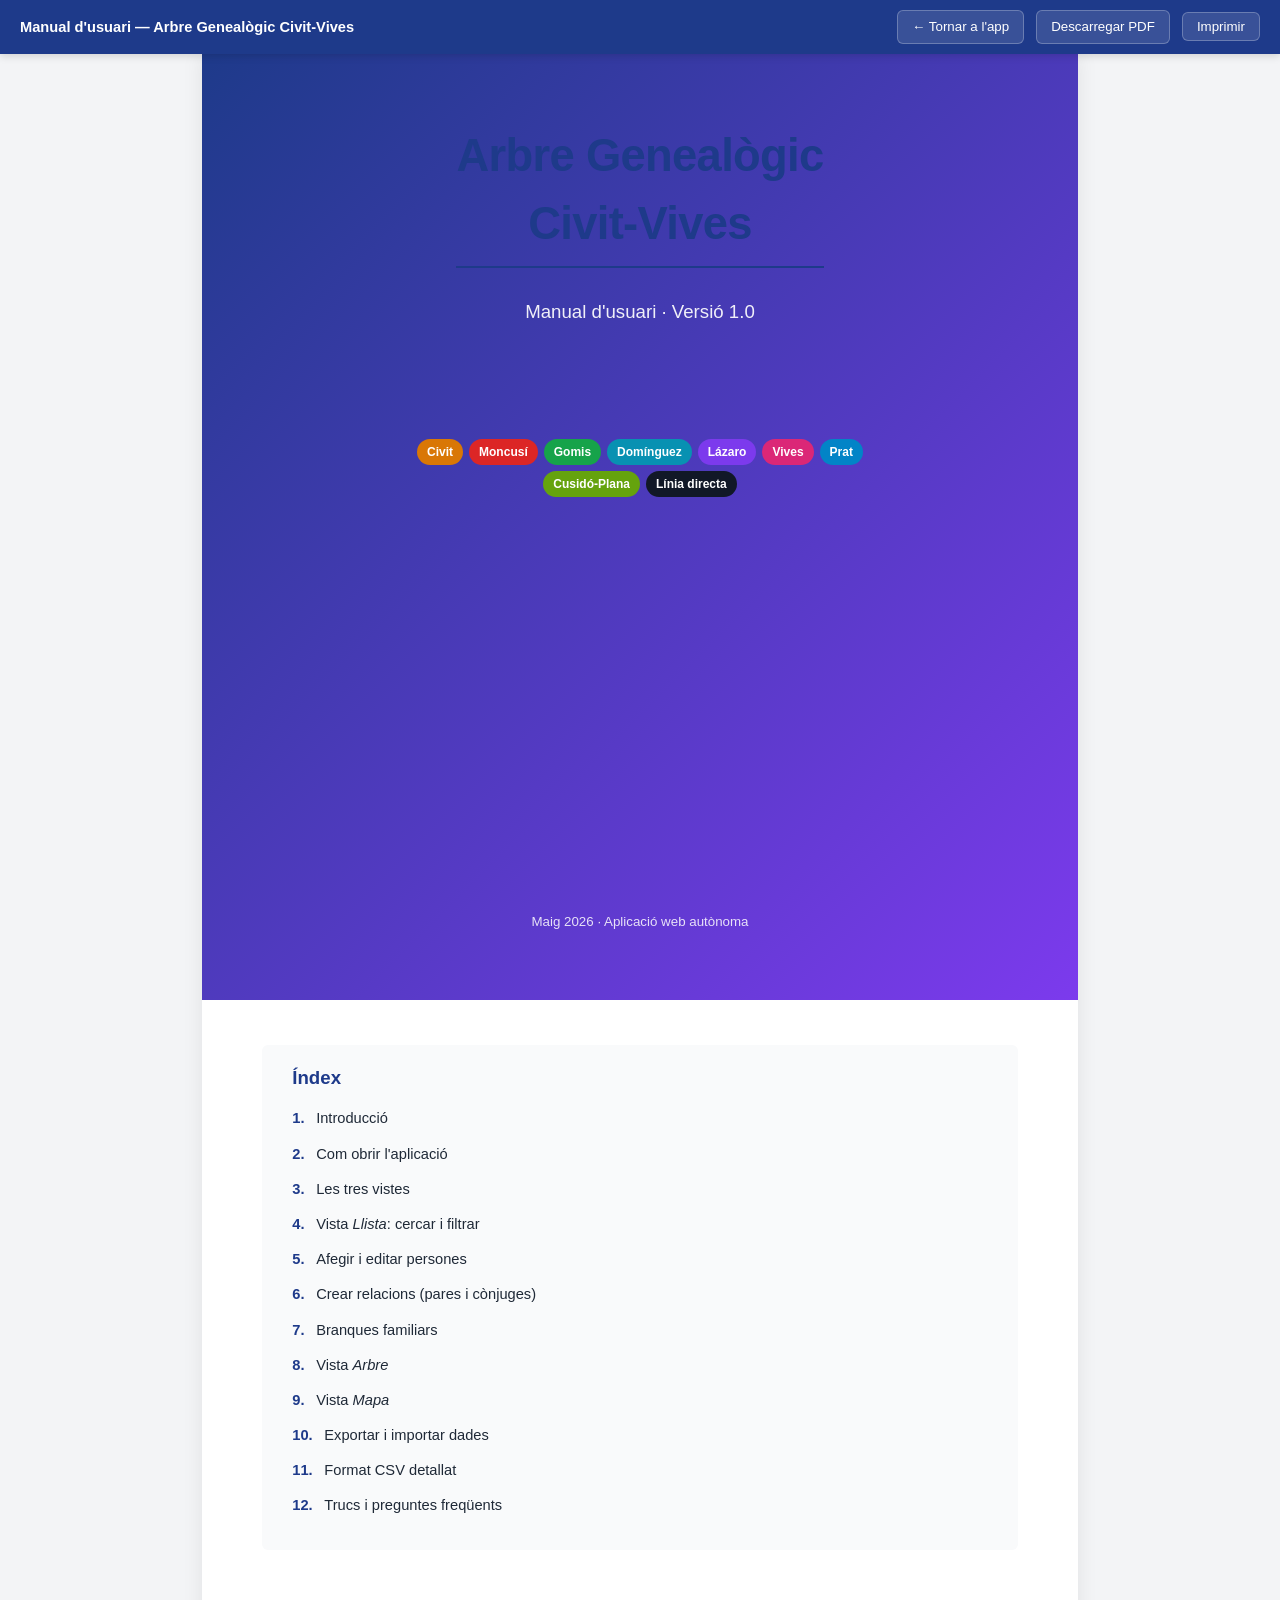
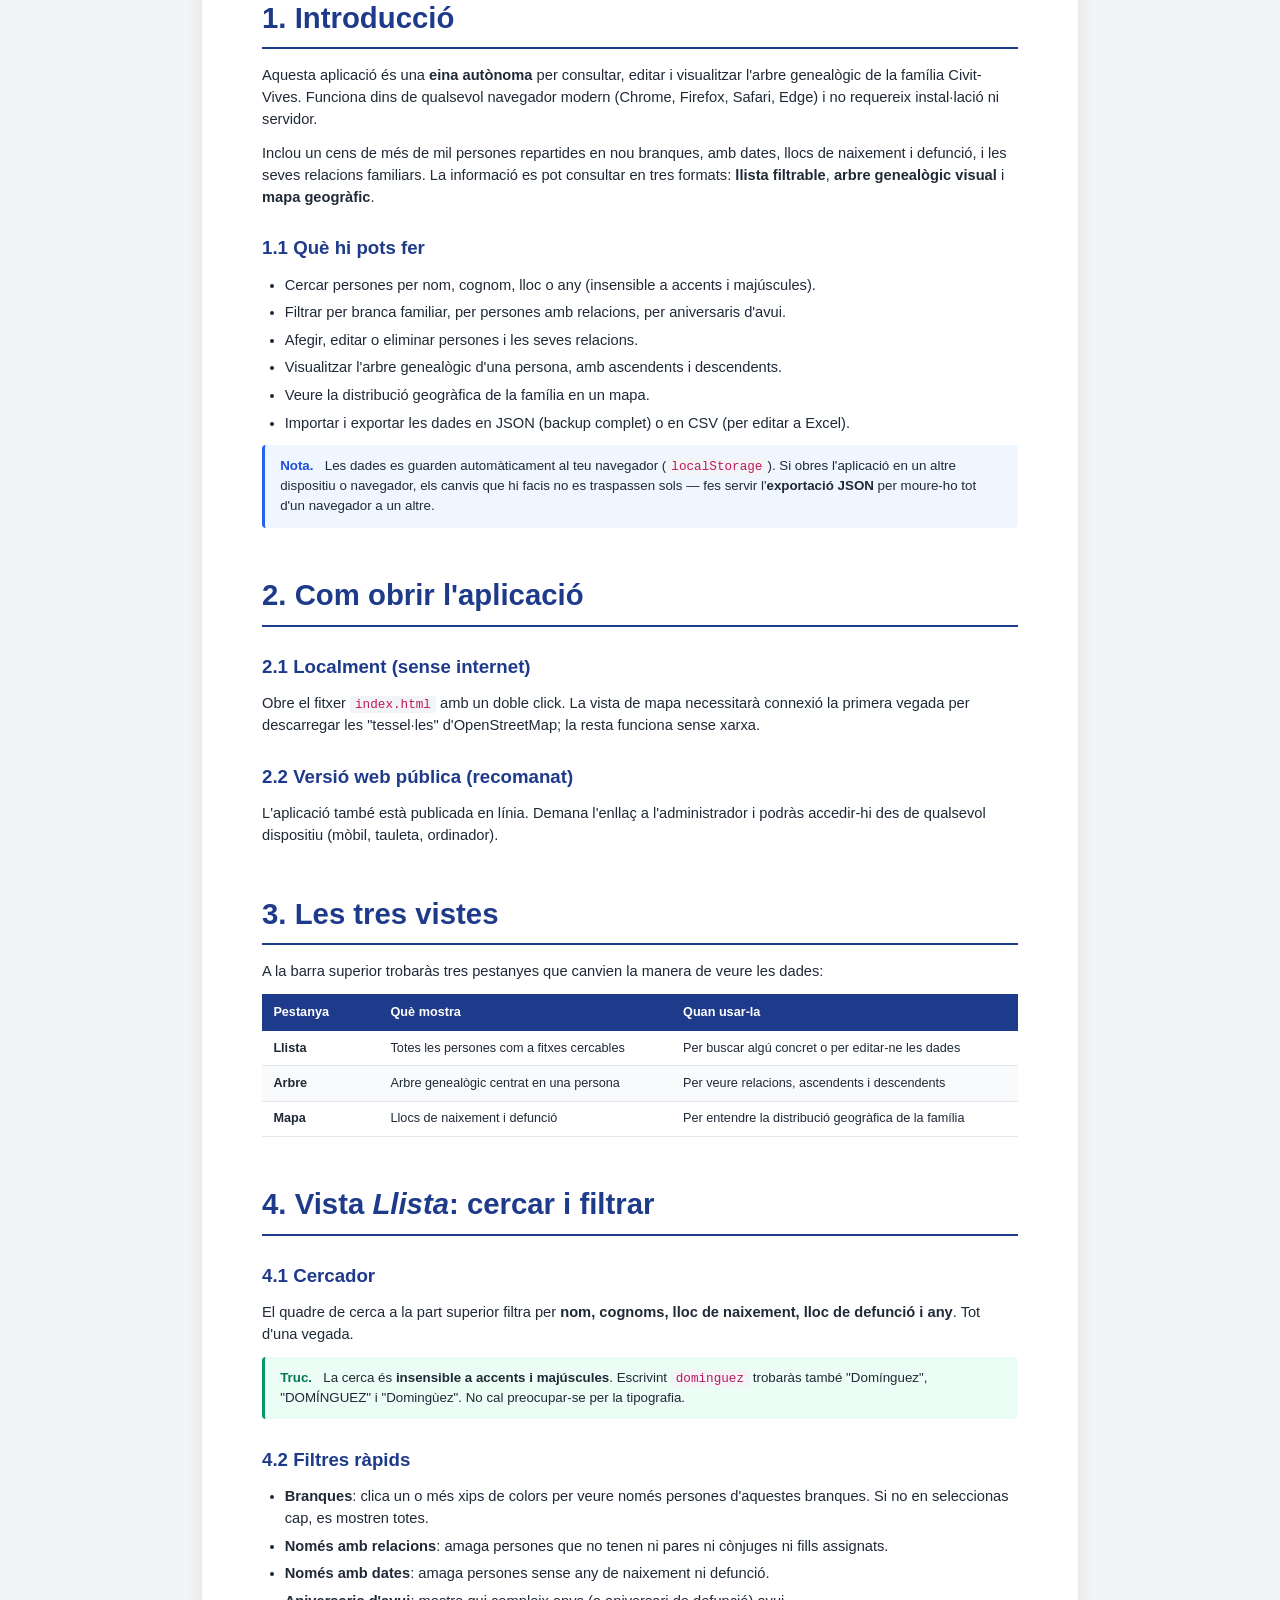
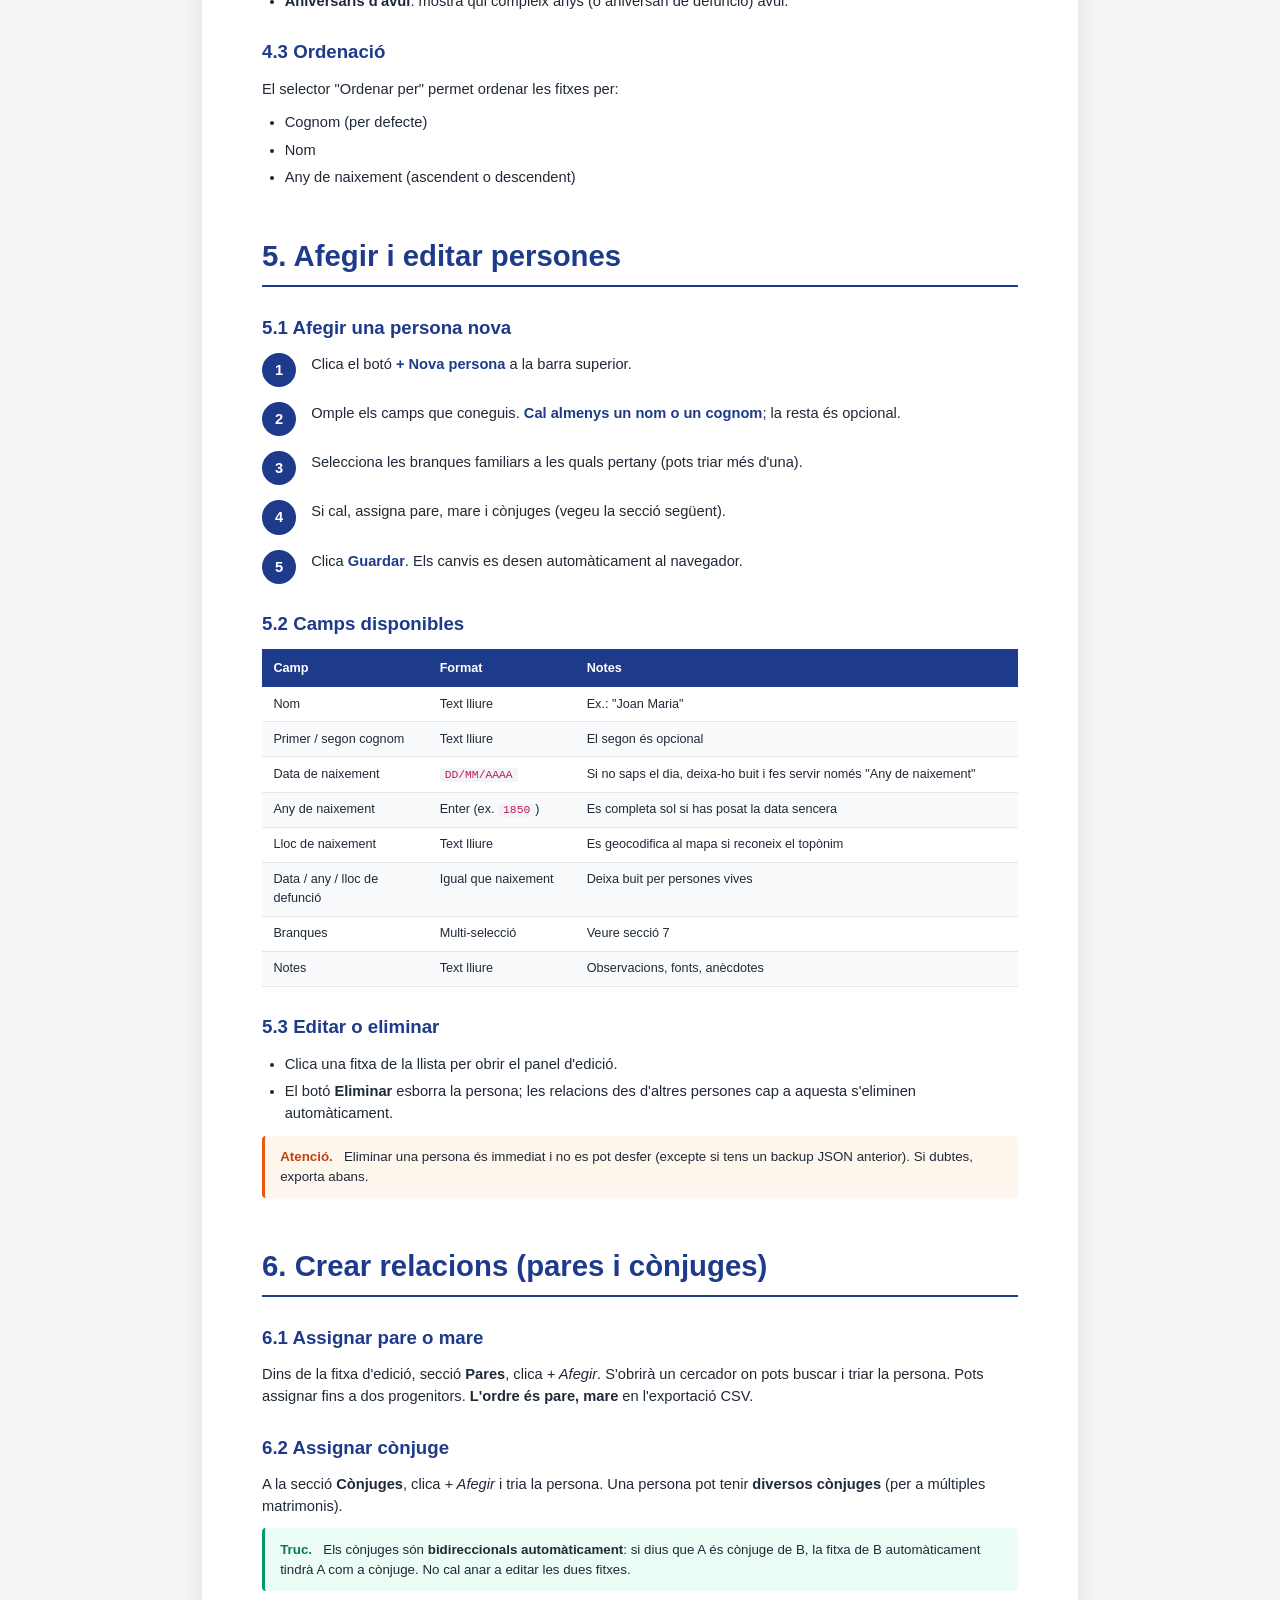
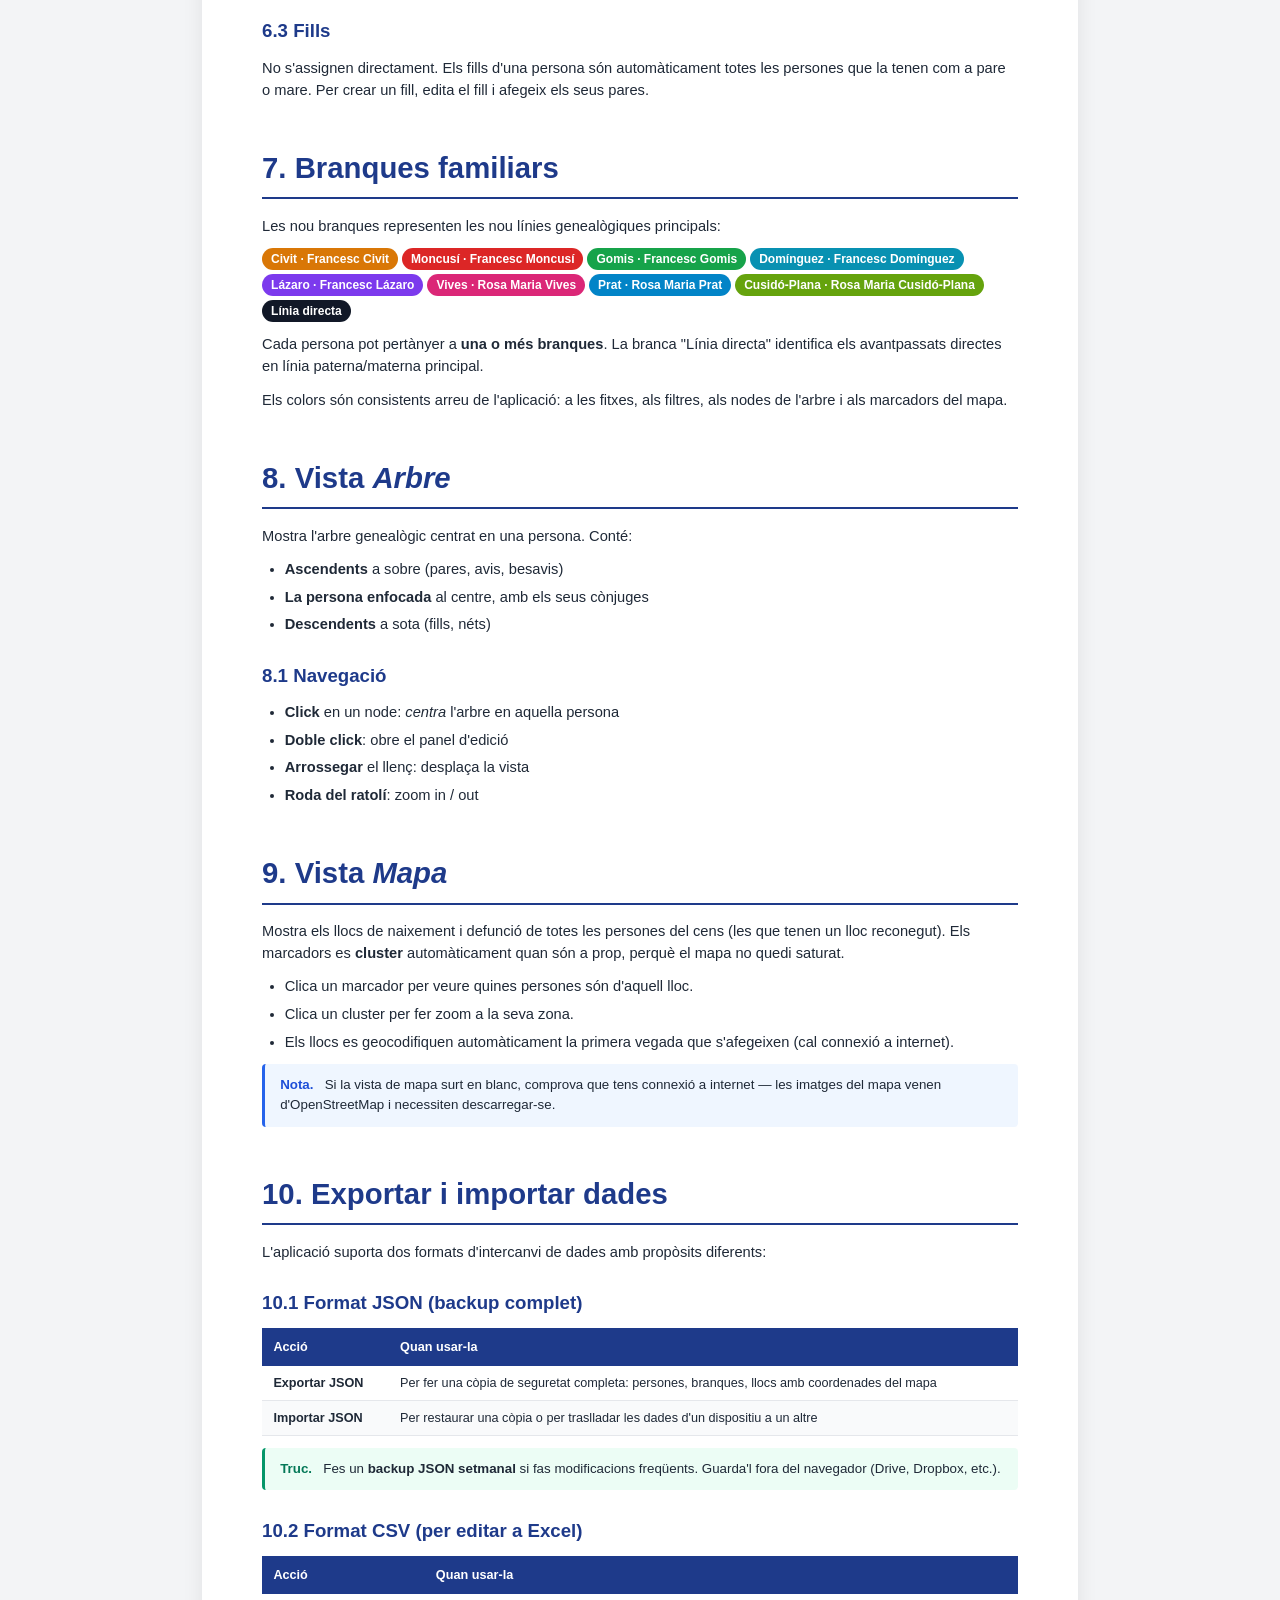
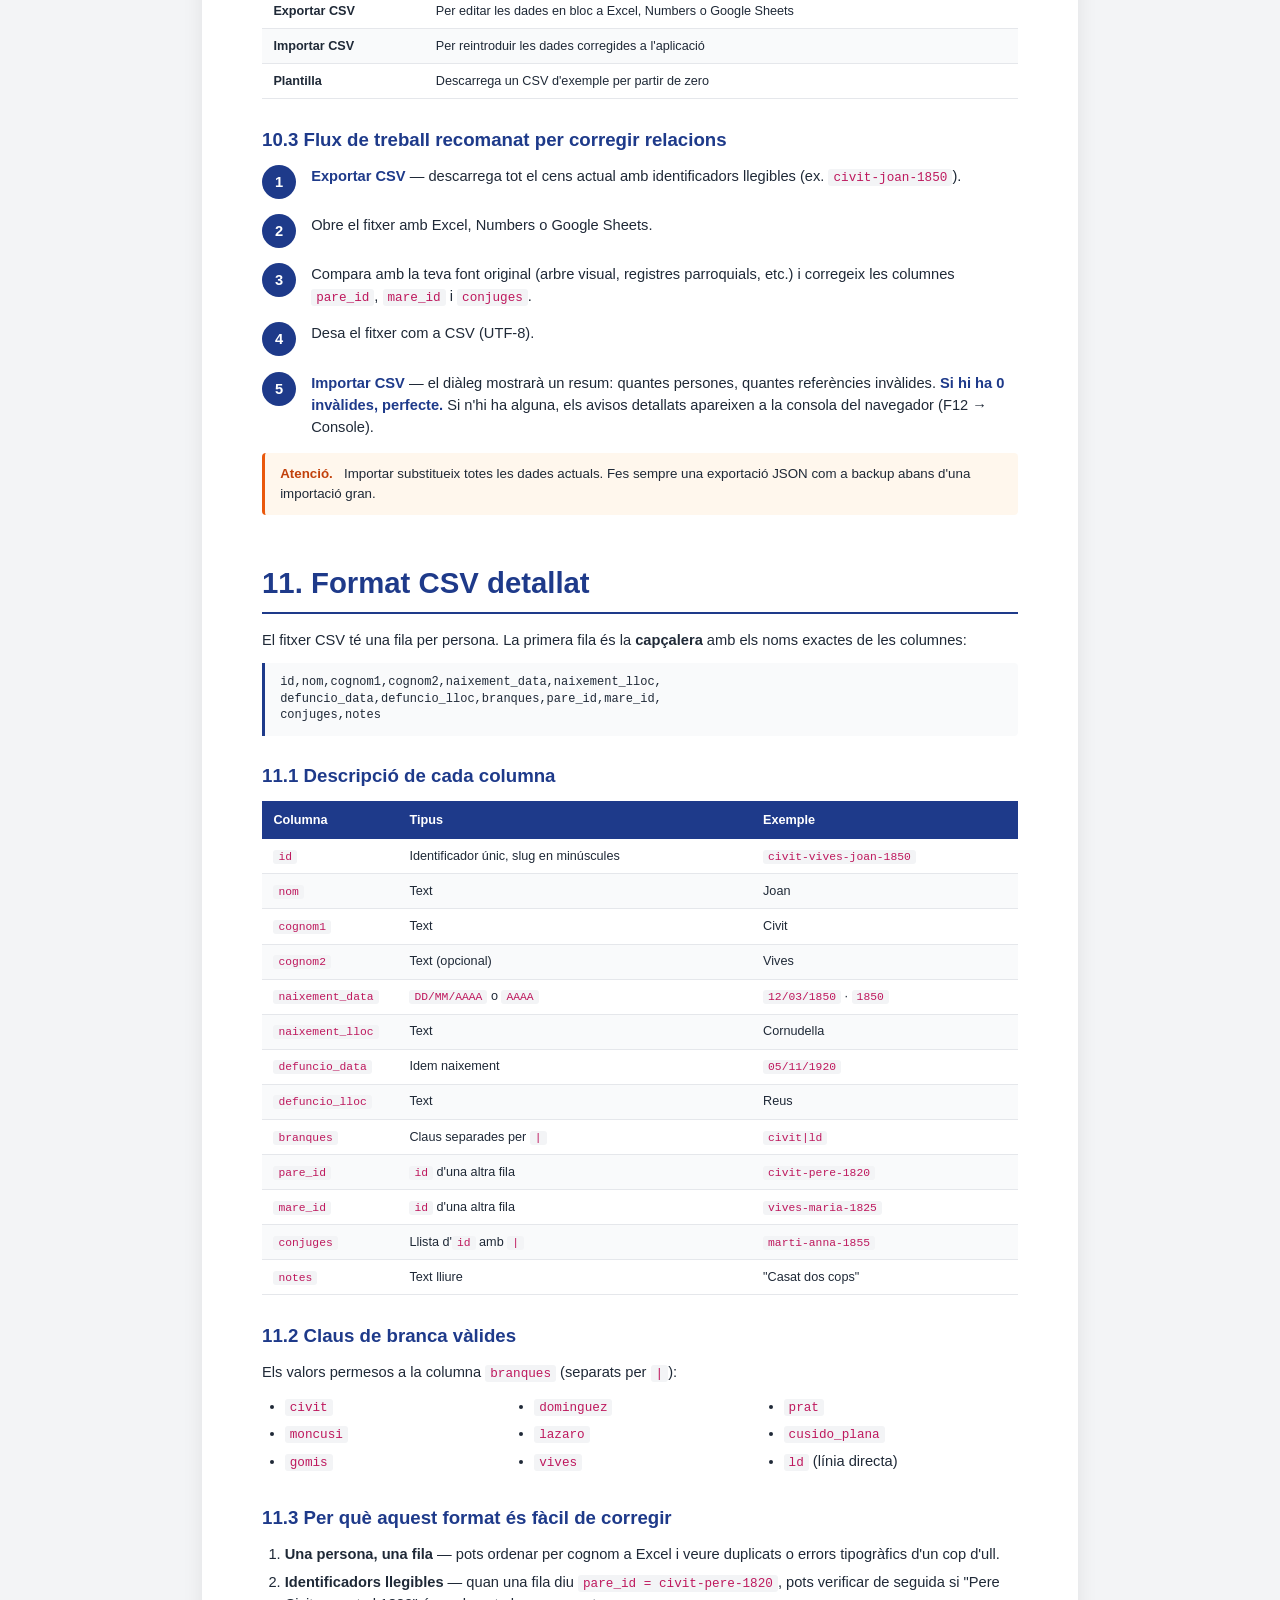
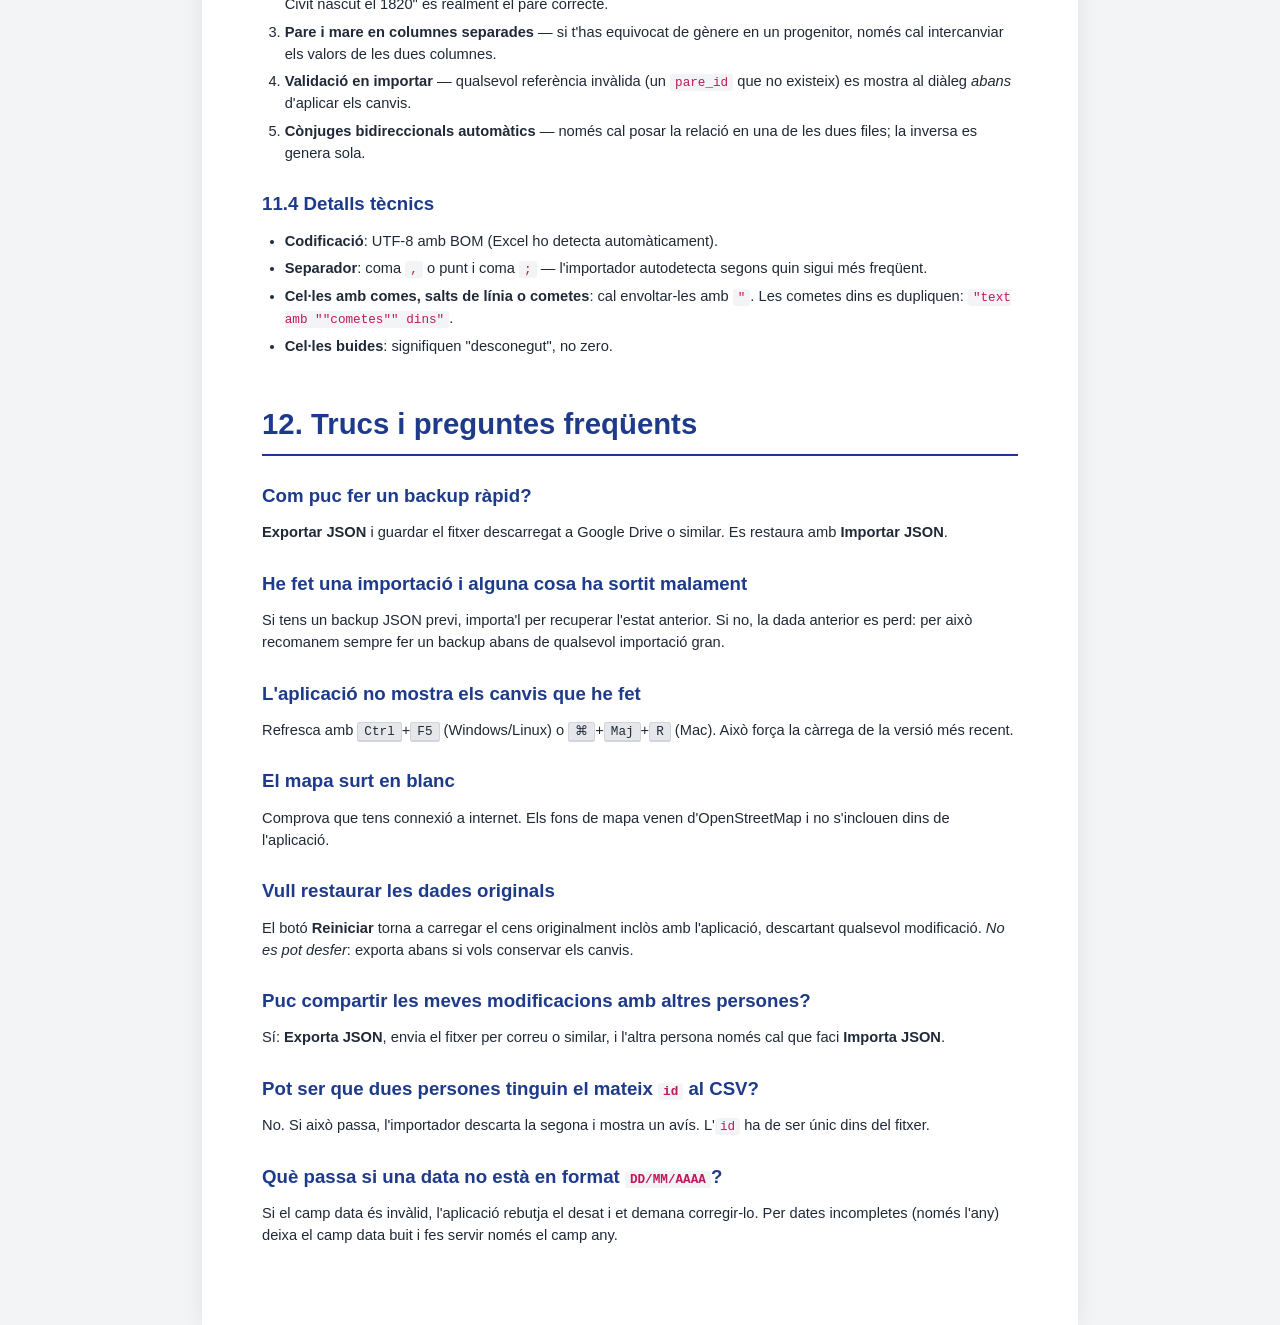
==== manual.html @ 0e6b1e89 "Integrate user manual as in-app HTML page manual.html reuses the same content as the PDF but adds a " ====
<!DOCTYPE html>
<html lang="ca">
<head>
<meta charset="utf-8">
<title>Manual d'usuari — Arbre Genealògic Civit-Vives</title>
<style>
  @page { size: A4; margin: 18mm 16mm 18mm 16mm; }
  @page :first { margin-top: 0; }
  html, body { font-family: -apple-system, "Segoe UI", "Helvetica Neue", Arial, sans-serif; color: #1f2937; line-height: 1.5; font-size: 11pt; }
  body { margin: 0; background: #f3f4f6; }

  /* Screen-only top navigation bar */
  .topbar {
    position: sticky; top: 0; z-index: 100;
    background: #1e3a8a; color: white;
    padding: 10px 20px;
    display: flex; align-items: center; gap: 12px;
    box-shadow: 0 2px 8px rgba(0,0,0,0.15);
  }
  .topbar a, .topbar button {
    color: white; background: rgba(255,255,255,0.12); border: 1px solid rgba(255,255,255,0.25);
    padding: 6px 14px; border-radius: 6px; text-decoration: none; font-size: 10pt; cursor: pointer;
    font-family: inherit;
  }
  .topbar a:hover, .topbar button:hover { background: rgba(255,255,255,0.22); }
  .topbar .title { flex: 1; font-weight: 600; font-size: 11pt; }

  main { max-width: 200mm; margin: 0 auto; background: white; padding: 18mm 16mm; box-shadow: 0 0 20px rgba(0,0,0,0.08); }

  @media print {
    body { background: white; }
    .topbar { display: none; }
    main { max-width: none; margin: 0; padding: 0; box-shadow: none; }
  }

  /* Cover */
  .cover {
    min-height: 90vh;
    display: flex;
    flex-direction: column;
    justify-content: center;
    align-items: center;
    text-align: center;
    background: linear-gradient(135deg, #1e3a8a 0%, #7c3aed 100%);
    color: white;
    margin: -18mm -16mm 0 -16mm;
    padding: 18mm 16mm;
  }
  .cover h1 { font-size: 34pt; margin: 0 0 8mm 0; font-weight: 800; letter-spacing: -0.5pt; }
  .cover .subtitle { font-size: 14pt; opacity: 0.92; margin-bottom: 30mm; font-weight: 300; }
  .cover .branches { display: flex; flex-wrap: wrap; gap: 6px; justify-content: center; max-width: 140mm; margin-bottom: 25mm; }
  .cover .branch-chip { padding: 4px 10px; border-radius: 999px; font-size: 9pt; font-weight: 600; }
  .cover .meta { font-size: 10pt; opacity: 0.85; margin-top: auto; padding-top: 30mm; }

  h1 { font-size: 22pt; color: #1e3a8a; margin-top: 12mm; margin-bottom: 4mm; border-bottom: 2px solid #1e3a8a; padding-bottom: 2mm; page-break-after: avoid; scroll-margin-top: 60px; }
  @media print { h1 { page-break-before: always; } h1.first { page-break-before: auto; } }
  .cover { page-break-after: always; }
  @media screen { .cover { margin-bottom: 12mm; } }
  h2 { font-size: 14pt; color: #1e3a8a; margin-top: 7mm; margin-bottom: 3mm; page-break-after: avoid; }
  h3 { font-size: 11.5pt; color: #374151; margin-top: 5mm; margin-bottom: 2mm; page-break-after: avoid; }
  p { margin: 0 0 3mm 0; }
  ul, ol { margin: 0 0 3mm 0; padding-left: 6mm; }
  li { margin-bottom: 1.5mm; }

  code, .kbd { font-family: "SF Mono", Menlo, Consolas, monospace; font-size: 9.5pt; background: #f3f4f6; padding: 1px 5px; border-radius: 3px; color: #be185d; }
  .kbd { background: #e5e7eb; color: #1f2937; border: 1px solid #d1d5db; border-bottom-width: 2px; padding: 1px 6px; }
  pre { background: #f9fafb; border-left: 3px solid #1e3a8a; padding: 3mm 4mm; font-family: "SF Mono", Menlo, Consolas, monospace; font-size: 9pt; line-height: 1.4; overflow-x: auto; border-radius: 0 4px 4px 0; margin: 3mm 0; page-break-inside: avoid; }

  table { width: 100%; border-collapse: collapse; margin: 3mm 0; font-size: 9.5pt; page-break-inside: avoid; }
  th { background: #1e3a8a; color: white; text-align: left; padding: 2.5mm 3mm; font-weight: 600; }
  td { padding: 2mm 3mm; border-bottom: 1px solid #e5e7eb; vertical-align: top; }
  tr:nth-child(even) td { background: #f9fafb; }
  td code { font-size: 8.5pt; }

  .toc { background: #f9fafb; padding: 5mm 8mm; border-radius: 6px; margin: 5mm 0; }
  .toc h2 { margin-top: 0; color: #1e3a8a; border: none; }
  .toc ol { list-style: none; padding-left: 0; counter-reset: toc; }
  .toc li { counter-increment: toc; padding: 1mm 0; }
  .toc li::before { content: counter(toc) ". "; font-weight: 700; color: #1e3a8a; margin-right: 2mm; }
  .toc li.sub { padding-left: 6mm; font-size: 9.5pt; color: #4b5563; }
  .toc li.sub::before { content: none; }

  .note, .tip, .warn { padding: 3mm 4mm; border-radius: 4px; margin: 3mm 0; page-break-inside: avoid; font-size: 10pt; }
  .note { background: #eff6ff; border-left: 3px solid #2563eb; }
  .tip { background: #ecfdf5; border-left: 3px solid #059669; }
  .warn { background: #fff7ed; border-left: 3px solid #ea580c; }
  .note::before, .tip::before, .warn::before { font-weight: 700; margin-right: 2mm; }
  .note::before { content: "Nota."; color: #1d4ed8; }
  .tip::before { content: "Truc."; color: #047857; }
  .warn::before { content: "Atenció."; color: #c2410c; }

  .branch-row { display: flex; flex-wrap: wrap; gap: 4px; margin: 3mm 0; }
  .branch-chip { display: inline-block; padding: 2px 9px; border-radius: 999px; font-size: 9pt; font-weight: 600; color: white; }
  .b-civit{background:#d97706}.b-moncusi{background:#dc2626}.b-gomis{background:#16a34a}.b-dominguez{background:#0891b2}.b-lazaro{background:#7c3aed}.b-vives{background:#db2777}.b-prat{background:#0284c7}.b-cusido{background:#65a30d}.b-ld{background:#111827}

  .two-col { column-count: 2; column-gap: 8mm; }
  .step { display: flex; gap: 4mm; margin-bottom: 4mm; page-break-inside: avoid; }
  .step-num { flex: 0 0 9mm; height: 9mm; background: #1e3a8a; color: white; border-radius: 50%; display: flex; align-items: center; justify-content: center; font-weight: 700; font-size: 11pt; }
  .step-body { flex: 1; }
  .step-body strong { color: #1e3a8a; }

  footer { position: fixed; bottom: 8mm; left: 16mm; right: 16mm; font-size: 8pt; color: #9ca3af; display: flex; justify-content: space-between; border-top: 1px solid #e5e7eb; padding-top: 2mm; }
</style>
</head>
<body>

<nav class="topbar">
  <span class="title">Manual d'usuari — Arbre Genealògic Civit-Vives</span>
  <a href="index.html">← Tornar a l'app</a>
  <a href="Manual-Arbre-Genealogic.pdf" download>Descarregar PDF</a>
  <button onclick="window.print()">Imprimir</button>
</nav>

<main>

<div class="cover">
  <h1>Arbre Genealògic<br>Civit-Vives</h1>
  <div class="subtitle">Manual d'usuari · Versió 1.0</div>
  <div class="branches">
    <span class="branch-chip b-civit">Civit</span>
    <span class="branch-chip b-moncusi">Moncusí</span>
    <span class="branch-chip b-gomis">Gomis</span>
    <span class="branch-chip b-dominguez">Domínguez</span>
    <span class="branch-chip b-lazaro">Lázaro</span>
    <span class="branch-chip b-vives">Vives</span>
    <span class="branch-chip b-prat">Prat</span>
    <span class="branch-chip b-cusido">Cusidó-Plana</span>
    <span class="branch-chip b-ld">Línia directa</span>
  </div>
  <div class="meta">Maig 2026 · Aplicació web autònoma</div>
</div>

<div class="toc">
  <h2>Índex</h2>
  <ol>
    <li><a href="#sec-1" style="color:inherit;text-decoration:none">Introducció</a></li>
    <li><a href="#sec-2" style="color:inherit;text-decoration:none">Com obrir l'aplicació</a></li>
    <li><a href="#sec-3" style="color:inherit;text-decoration:none">Les tres vistes</a></li>
    <li><a href="#sec-4" style="color:inherit;text-decoration:none">Vista <em>Llista</em>: cercar i filtrar</a></li>
    <li><a href="#sec-5" style="color:inherit;text-decoration:none">Afegir i editar persones</a></li>
    <li><a href="#sec-6" style="color:inherit;text-decoration:none">Crear relacions (pares i cònjuges)</a></li>
    <li><a href="#sec-7" style="color:inherit;text-decoration:none">Branques familiars</a></li>
    <li><a href="#sec-8" style="color:inherit;text-decoration:none">Vista <em>Arbre</em></a></li>
    <li><a href="#sec-9" style="color:inherit;text-decoration:none">Vista <em>Mapa</em></a></li>
    <li><a href="#sec-10" style="color:inherit;text-decoration:none">Exportar i importar dades</a></li>
    <li><a href="#sec-11" style="color:inherit;text-decoration:none">Format CSV detallat</a></li>
    <li><a href="#sec-12" style="color:inherit;text-decoration:none">Trucs i preguntes freqüents</a></li>
  </ol>
</div>

<h1 id="sec-1" class="first">1. Introducció</h1>
<p>
  Aquesta aplicació és una <strong>eina autònoma</strong> per consultar, editar i visualitzar
  l'arbre genealògic de la família Civit-Vives. Funciona dins de qualsevol navegador
  modern (Chrome, Firefox, Safari, Edge) i no requereix instal·lació ni servidor.
</p>
<p>
  Inclou un cens de més de mil persones repartides en nou branques, amb dates,
  llocs de naixement i defunció, i les seves relacions familiars. La informació
  es pot consultar en tres formats: <strong>llista filtrable</strong>, <strong>arbre
  genealògic visual</strong> i <strong>mapa geogràfic</strong>.
</p>

<h2>1.1 Què hi pots fer</h2>
<ul>
  <li>Cercar persones per nom, cognom, lloc o any (insensible a accents i majúscules).</li>
  <li>Filtrar per branca familiar, per persones amb relacions, per aniversaris d'avui.</li>
  <li>Afegir, editar o eliminar persones i les seves relacions.</li>
  <li>Visualitzar l'arbre genealògic d'una persona, amb ascendents i descendents.</li>
  <li>Veure la distribució geogràfica de la família en un mapa.</li>
  <li>Importar i exportar les dades en JSON (backup complet) o en CSV (per editar a Excel).</li>
</ul>

<div class="note">
  Les dades es guarden automàticament al teu navegador (<code>localStorage</code>). Si
  obres l'aplicació en un altre dispositiu o navegador, els canvis que hi facis no
  es traspassen sols — fes servir l'<strong>exportació JSON</strong> per moure-ho tot d'un
  navegador a un altre.
</div>

<h1 id="sec-2">2. Com obrir l'aplicació</h1>

<h2>2.1 Localment (sense internet)</h2>
<p>
  Obre el fitxer <code>index.html</code> amb un doble click. La vista de mapa
  necessitarà connexió la primera vegada per descarregar les "tessel·les"
  d'OpenStreetMap; la resta funciona sense xarxa.
</p>

<h2>2.2 Versió web pública (recomanat)</h2>
<p>
  L'aplicació també està publicada en línia. Demana l'enllaç a l'administrador
  i podràs accedir-hi des de qualsevol dispositiu (mòbil, tauleta, ordinador).
</p>

<h1 id="sec-3">3. Les tres vistes</h1>
<p>
  A la barra superior trobaràs tres pestanyes que canvien la manera de veure les dades:
</p>
<table>
  <thead><tr><th style="width:25mm">Pestanya</th><th>Què mostra</th><th>Quan usar-la</th></tr></thead>
  <tbody>
    <tr><td><strong>Llista</strong></td><td>Totes les persones com a fitxes cercables</td><td>Per buscar algú concret o per editar-ne les dades</td></tr>
    <tr><td><strong>Arbre</strong></td><td>Arbre genealògic centrat en una persona</td><td>Per veure relacions, ascendents i descendents</td></tr>
    <tr><td><strong>Mapa</strong></td><td>Llocs de naixement i defunció</td><td>Per entendre la distribució geogràfica de la família</td></tr>
  </tbody>
</table>

<h1 id="sec-4">4. Vista <em>Llista</em>: cercar i filtrar</h1>

<h2>4.1 Cercador</h2>
<p>
  El quadre de cerca a la part superior filtra per <strong>nom, cognoms, lloc de
  naixement, lloc de defunció i any</strong>. Tot d'una vegada.
</p>
<div class="tip">
  La cerca és <strong>insensible a accents i majúscules</strong>. Escrivint
  <code>dominguez</code> trobaràs també "Domínguez", "DOMÍNGUEZ" i "Domingùez".
  No cal preocupar-se per la tipografia.
</div>

<h2>4.2 Filtres ràpids</h2>
<ul>
  <li><strong>Branques</strong>: clica un o més xips de colors per veure només
    persones d'aquestes branques. Si no en seleccionas cap, es mostren totes.</li>
  <li><strong>Només amb relacions</strong>: amaga persones que no tenen ni pares
    ni cònjuges ni fills assignats.</li>
  <li><strong>Només amb dates</strong>: amaga persones sense any de naixement ni defunció.</li>
  <li><strong>Aniversaris d'avui</strong>: mostra qui compleix anys (o
    aniversari de defunció) avui.</li>
</ul>

<h2>4.3 Ordenació</h2>
<p>
  El selector "Ordenar per" permet ordenar les fitxes per:
</p>
<ul>
  <li>Cognom (per defecte)</li>
  <li>Nom</li>
  <li>Any de naixement (ascendent o descendent)</li>
</ul>

<h1 id="sec-5">5. Afegir i editar persones</h1>

<h2>5.1 Afegir una persona nova</h2>
<div class="step"><div class="step-num">1</div><div class="step-body">
  Clica el botó <strong>+ Nova persona</strong> a la barra superior.
</div></div>
<div class="step"><div class="step-num">2</div><div class="step-body">
  Omple els camps que coneguis. <strong>Cal almenys un nom o un cognom</strong>; la
  resta és opcional.
</div></div>
<div class="step"><div class="step-num">3</div><div class="step-body">
  Selecciona les branques familiars a les quals pertany (pots triar més d'una).
</div></div>
<div class="step"><div class="step-num">4</div><div class="step-body">
  Si cal, assigna pare, mare i cònjuges (vegeu la secció següent).
</div></div>
<div class="step"><div class="step-num">5</div><div class="step-body">
  Clica <strong>Guardar</strong>. Els canvis es desen automàticament al navegador.
</div></div>

<h2>5.2 Camps disponibles</h2>
<table>
  <thead><tr><th style="width:38mm">Camp</th><th>Format</th><th>Notes</th></tr></thead>
  <tbody>
    <tr><td>Nom</td><td>Text lliure</td><td>Ex.: "Joan Maria"</td></tr>
    <tr><td>Primer / segon cognom</td><td>Text lliure</td><td>El segon és opcional</td></tr>
    <tr><td>Data de naixement</td><td><code>DD/MM/AAAA</code></td><td>Si no saps el dia, deixa-ho buit i fes servir només "Any de naixement"</td></tr>
    <tr><td>Any de naixement</td><td>Enter (ex. <code>1850</code>)</td><td>Es completa sol si has posat la data sencera</td></tr>
    <tr><td>Lloc de naixement</td><td>Text lliure</td><td>Es geocodifica al mapa si reconeix el topònim</td></tr>
    <tr><td>Data / any / lloc de defunció</td><td>Igual que naixement</td><td>Deixa buit per persones vives</td></tr>
    <tr><td>Branques</td><td>Multi-selecció</td><td>Veure secció 7</td></tr>
    <tr><td>Notes</td><td>Text lliure</td><td>Observacions, fonts, anècdotes</td></tr>
  </tbody>
</table>

<h2>5.3 Editar o eliminar</h2>
<ul>
  <li>Clica una fitxa de la llista per obrir el panel d'edició.</li>
  <li>El botó <strong>Eliminar</strong> esborra la persona; les relacions des d'altres persones cap a aquesta s'eliminen automàticament.</li>
</ul>

<div class="warn">
  Eliminar una persona és immediat i no es pot desfer (excepte si tens un
  backup JSON anterior). Si dubtes, exporta abans.
</div>

<h1 id="sec-6">6. Crear relacions (pares i cònjuges)</h1>

<h2>6.1 Assignar pare o mare</h2>
<p>
  Dins de la fitxa d'edició, secció <strong>Pares</strong>, clica <em>+ Afegir</em>.
  S'obrirà un cercador on pots buscar i triar la persona. Pots assignar fins a
  dos progenitors. <strong>L'ordre és pare, mare</strong> en l'exportació CSV.
</p>

<h2>6.2 Assignar cònjuge</h2>
<p>
  A la secció <strong>Cònjuges</strong>, clica <em>+ Afegir</em> i tria la persona.
  Una persona pot tenir <strong>diversos cònjuges</strong> (per a múltiples matrimonis).
</p>
<div class="tip">
  Els cònjuges són <strong>bidireccionals automàticament</strong>: si dius que
  A és cònjuge de B, la fitxa de B automàticament tindrà A com a cònjuge. No
  cal anar a editar les dues fitxes.
</div>

<h2>6.3 Fills</h2>
<p>
  No s'assignen directament. Els fills d'una persona són automàticament
  totes les persones que la tenen com a pare o mare. Per crear un fill,
  edita el fill i afegeix els seus pares.
</p>

<h1 id="sec-7">7. Branques familiars</h1>
<p>
  Les nou branques representen les nou línies genealògiques principals:
</p>

<div class="branch-row">
  <span class="branch-chip b-civit">Civit · Francesc Civit</span>
  <span class="branch-chip b-moncusi">Moncusí · Francesc Moncusí</span>
  <span class="branch-chip b-gomis">Gomis · Francesc Gomis</span>
  <span class="branch-chip b-dominguez">Domínguez · Francesc Domínguez</span>
  <span class="branch-chip b-lazaro">Lázaro · Francesc Lázaro</span>
  <span class="branch-chip b-vives">Vives · Rosa Maria Vives</span>
  <span class="branch-chip b-prat">Prat · Rosa Maria Prat</span>
  <span class="branch-chip b-cusido">Cusidó-Plana · Rosa Maria Cusidó-Plana</span>
  <span class="branch-chip b-ld">Línia directa</span>
</div>

<p>
  Cada persona pot pertànyer a <strong>una o més branques</strong>. La branca
  "Línia directa" identifica els avantpassats directes en línia
  paterna/materna principal.
</p>
<p>
  Els colors són consistents arreu de l'aplicació: a les fitxes,
  als filtres, als nodes de l'arbre i als marcadors del mapa.
</p>

<h1 id="sec-8">8. Vista <em>Arbre</em></h1>
<p>
  Mostra l'arbre genealògic centrat en una persona. Conté:
</p>
<ul>
  <li><strong>Ascendents</strong> a sobre (pares, avis, besavis)</li>
  <li><strong>La persona enfocada</strong> al centre, amb els seus cònjuges</li>
  <li><strong>Descendents</strong> a sota (fills, néts)</li>
</ul>

<h2>8.1 Navegació</h2>
<ul>
  <li><strong>Click</strong> en un node: <em>centra</em> l'arbre en aquella persona</li>
  <li><strong>Doble click</strong>: obre el panel d'edició</li>
  <li><strong>Arrossegar</strong> el llenç: desplaça la vista</li>
  <li><strong>Roda del ratolí</strong>: zoom in / out</li>
</ul>

<h1 id="sec-9">9. Vista <em>Mapa</em></h1>
<p>
  Mostra els llocs de naixement i defunció de totes les persones del cens
  (les que tenen un lloc reconegut). Els marcadors es <strong>cluster</strong>
  automàticament quan són a prop, perquè el mapa no quedi saturat.
</p>
<ul>
  <li>Clica un marcador per veure quines persones són d'aquell lloc.</li>
  <li>Clica un cluster per fer zoom a la seva zona.</li>
  <li>Els llocs es geocodifiquen automàticament la primera vegada que
    s'afegeixen (cal connexió a internet).</li>
</ul>

<div class="note">
  Si la vista de mapa surt en blanc, comprova que tens connexió a internet —
  les imatges del mapa venen d'OpenStreetMap i necessiten descarregar-se.
</div>

<h1 id="sec-10">10. Exportar i importar dades</h1>
<p>
  L'aplicació suporta dos formats d'intercanvi de dades amb propòsits diferents:
</p>

<h2>10.1 Format JSON (backup complet)</h2>
<table>
  <thead><tr><th>Acció</th><th>Quan usar-la</th></tr></thead>
  <tbody>
    <tr><td><strong>Exportar JSON</strong></td><td>Per fer una còpia de seguretat completa: persones, branques, llocs amb coordenades del mapa</td></tr>
    <tr><td><strong>Importar JSON</strong></td><td>Per restaurar una còpia o per traslladar les dades d'un dispositiu a un altre</td></tr>
  </tbody>
</table>
<div class="tip">
  Fes un <strong>backup JSON setmanal</strong> si fas modificacions
  freqüents. Guarda'l fora del navegador (Drive, Dropbox, etc.).
</div>

<h2>10.2 Format CSV (per editar a Excel)</h2>
<table>
  <thead><tr><th>Acció</th><th>Quan usar-la</th></tr></thead>
  <tbody>
    <tr><td><strong>Exportar CSV</strong></td><td>Per editar les dades en bloc a Excel, Numbers o Google Sheets</td></tr>
    <tr><td><strong>Importar CSV</strong></td><td>Per reintroduir les dades corregides a l'aplicació</td></tr>
    <tr><td><strong>Plantilla</strong></td><td>Descarrega un CSV d'exemple per partir de zero</td></tr>
  </tbody>
</table>

<h2>10.3 Flux de treball recomanat per corregir relacions</h2>
<div class="step"><div class="step-num">1</div><div class="step-body">
  <strong>Exportar CSV</strong> — descarrega tot el cens actual amb identificadors llegibles (ex. <code>civit-joan-1850</code>).
</div></div>
<div class="step"><div class="step-num">2</div><div class="step-body">
  Obre el fitxer amb Excel, Numbers o Google Sheets.
</div></div>
<div class="step"><div class="step-num">3</div><div class="step-body">
  Compara amb la teva font original (arbre visual, registres parroquials, etc.) i corregeix les columnes <code>pare_id</code>, <code>mare_id</code> i <code>conjuges</code>.
</div></div>
<div class="step"><div class="step-num">4</div><div class="step-body">
  Desa el fitxer com a CSV (UTF-8).
</div></div>
<div class="step"><div class="step-num">5</div><div class="step-body">
  <strong>Importar CSV</strong> — el diàleg mostrarà un resum: quantes persones,
  quantes referències invàlides. <strong>Si hi ha 0 invàlides, perfecte.</strong> Si n'hi ha
  alguna, els avisos detallats apareixen a la consola del navegador (F12 →
  Console).
</div></div>

<div class="warn">
  Importar substitueix totes les dades actuals. Fes sempre una exportació
  JSON com a backup abans d'una importació gran.
</div>

<h1 id="sec-11">11. Format CSV detallat</h1>
<p>
  El fitxer CSV té una fila per persona. La primera fila és la <strong>capçalera</strong>
  amb els noms exactes de les columnes:
</p>

<pre>id,nom,cognom1,cognom2,naixement_data,naixement_lloc,
defuncio_data,defuncio_lloc,branques,pare_id,mare_id,
conjuges,notes</pre>

<h2>11.1 Descripció de cada columna</h2>
<table>
  <thead><tr><th style="width:30mm">Columna</th><th>Tipus</th><th>Exemple</th></tr></thead>
  <tbody>
    <tr><td><code>id</code></td><td>Identificador únic, slug en minúscules</td><td><code>civit-vives-joan-1850</code></td></tr>
    <tr><td><code>nom</code></td><td>Text</td><td>Joan</td></tr>
    <tr><td><code>cognom1</code></td><td>Text</td><td>Civit</td></tr>
    <tr><td><code>cognom2</code></td><td>Text (opcional)</td><td>Vives</td></tr>
    <tr><td><code>naixement_data</code></td><td><code>DD/MM/AAAA</code> o <code>AAAA</code></td><td><code>12/03/1850</code> · <code>1850</code></td></tr>
    <tr><td><code>naixement_lloc</code></td><td>Text</td><td>Cornudella</td></tr>
    <tr><td><code>defuncio_data</code></td><td>Idem naixement</td><td><code>05/11/1920</code></td></tr>
    <tr><td><code>defuncio_lloc</code></td><td>Text</td><td>Reus</td></tr>
    <tr><td><code>branques</code></td><td>Claus separades per <code>|</code></td><td><code>civit|ld</code></td></tr>
    <tr><td><code>pare_id</code></td><td><code>id</code> d'una altra fila</td><td><code>civit-pere-1820</code></td></tr>
    <tr><td><code>mare_id</code></td><td><code>id</code> d'una altra fila</td><td><code>vives-maria-1825</code></td></tr>
    <tr><td><code>conjuges</code></td><td>Llista d'<code>id</code> amb <code>|</code></td><td><code>marti-anna-1855</code></td></tr>
    <tr><td><code>notes</code></td><td>Text lliure</td><td>"Casat dos cops"</td></tr>
  </tbody>
</table>

<h2>11.2 Claus de branca vàlides</h2>
<p>
  Els valors permesos a la columna <code>branques</code> (separats per <code>|</code>):
</p>
<ul style="columns: 3;">
  <li><code>civit</code></li>
  <li><code>moncusi</code></li>
  <li><code>gomis</code></li>
  <li><code>dominguez</code></li>
  <li><code>lazaro</code></li>
  <li><code>vives</code></li>
  <li><code>prat</code></li>
  <li><code>cusido_plana</code></li>
  <li><code>ld</code> (línia directa)</li>
</ul>

<h2>11.3 Per què aquest format és fàcil de corregir</h2>
<ol>
  <li><strong>Una persona, una fila</strong> — pots ordenar per cognom a Excel i veure duplicats o errors tipogràfics d'un cop d'ull.</li>
  <li><strong>Identificadors llegibles</strong> — quan una fila diu <code>pare_id = civit-pere-1820</code>, pots verificar de seguida si "Pere Civit nascut el 1820" és realment el pare correcte.</li>
  <li><strong>Pare i mare en columnes separades</strong> — si t'has equivocat de gènere en un progenitor, només cal intercanviar els valors de les dues columnes.</li>
  <li><strong>Validació en importar</strong> — qualsevol referència invàlida (un <code>pare_id</code> que no existeix) es mostra al diàleg <em>abans</em> d'aplicar els canvis.</li>
  <li><strong>Cònjuges bidireccionals automàtics</strong> — només cal posar la relació en una de les dues files; la inversa es genera sola.</li>
</ol>

<h2>11.4 Detalls tècnics</h2>
<ul>
  <li><strong>Codificació</strong>: UTF-8 amb BOM (Excel ho detecta automàticament).</li>
  <li><strong>Separador</strong>: coma <code>,</code> o punt i coma <code>;</code> — l'importador autodetecta segons quin sigui més freqüent.</li>
  <li><strong>Cel·les amb comes, salts de línia o cometes</strong>: cal envoltar-les amb <code>"</code>. Les cometes dins es dupliquen: <code>"text amb ""cometes"" dins"</code>.</li>
  <li><strong>Cel·les buides</strong>: signifiquen "desconegut", no zero.</li>
</ul>

<h1 id="sec-12">12. Trucs i preguntes freqüents</h1>

<h2>Com puc fer un backup ràpid?</h2>
<p>
  <strong>Exportar JSON</strong> i guardar el fitxer descarregat a Google Drive
  o similar. Es restaura amb <strong>Importar JSON</strong>.
</p>

<h2>He fet una importació i alguna cosa ha sortit malament</h2>
<p>
  Si tens un backup JSON previ, importa'l per recuperar l'estat anterior.
  Si no, la dada anterior es perd: per això recomanem sempre fer un backup
  abans de qualsevol importació gran.
</p>

<h2>L'aplicació no mostra els canvis que he fet</h2>
<p>
  Refresca amb <span class="kbd">Ctrl</span>+<span class="kbd">F5</span> (Windows/Linux) o <span class="kbd">⌘</span>+<span class="kbd">Maj</span>+<span class="kbd">R</span> (Mac).
  Això força la càrrega de la versió més recent.
</p>

<h2>El mapa surt en blanc</h2>
<p>
  Comprova que tens connexió a internet. Els fons de mapa venen
  d'OpenStreetMap i no s'inclouen dins de l'aplicació.
</p>

<h2>Vull restaurar les dades originals</h2>
<p>
  El botó <strong>Reiniciar</strong> torna a carregar el cens originalment
  inclòs amb l'aplicació, descartant qualsevol modificació. <em>No es pot
  desfer</em>: exporta abans si vols conservar els canvis.
</p>

<h2>Puc compartir les meves modificacions amb altres persones?</h2>
<p>
  Sí: <strong>Exporta JSON</strong>, envia el fitxer per correu o similar,
  i l'altra persona només cal que faci <strong>Importa JSON</strong>.
</p>

<h2>Pot ser que dues persones tinguin el mateix <code>id</code> al CSV?</h2>
<p>
  No. Si això passa, l'importador descarta la segona i mostra un avís.
  L'<code>id</code> ha de ser únic dins del fitxer.
</p>

<h2>Què passa si una data no està en format <code>DD/MM/AAAA</code>?</h2>
<p>
  Si el camp data és invàlid, l'aplicació rebutja el desat i et demana
  corregir-lo. Per dates incompletes (només l'any) deixa el camp data
  buit i fes servir només el camp any.
</p>

</main>
</body>
</html>
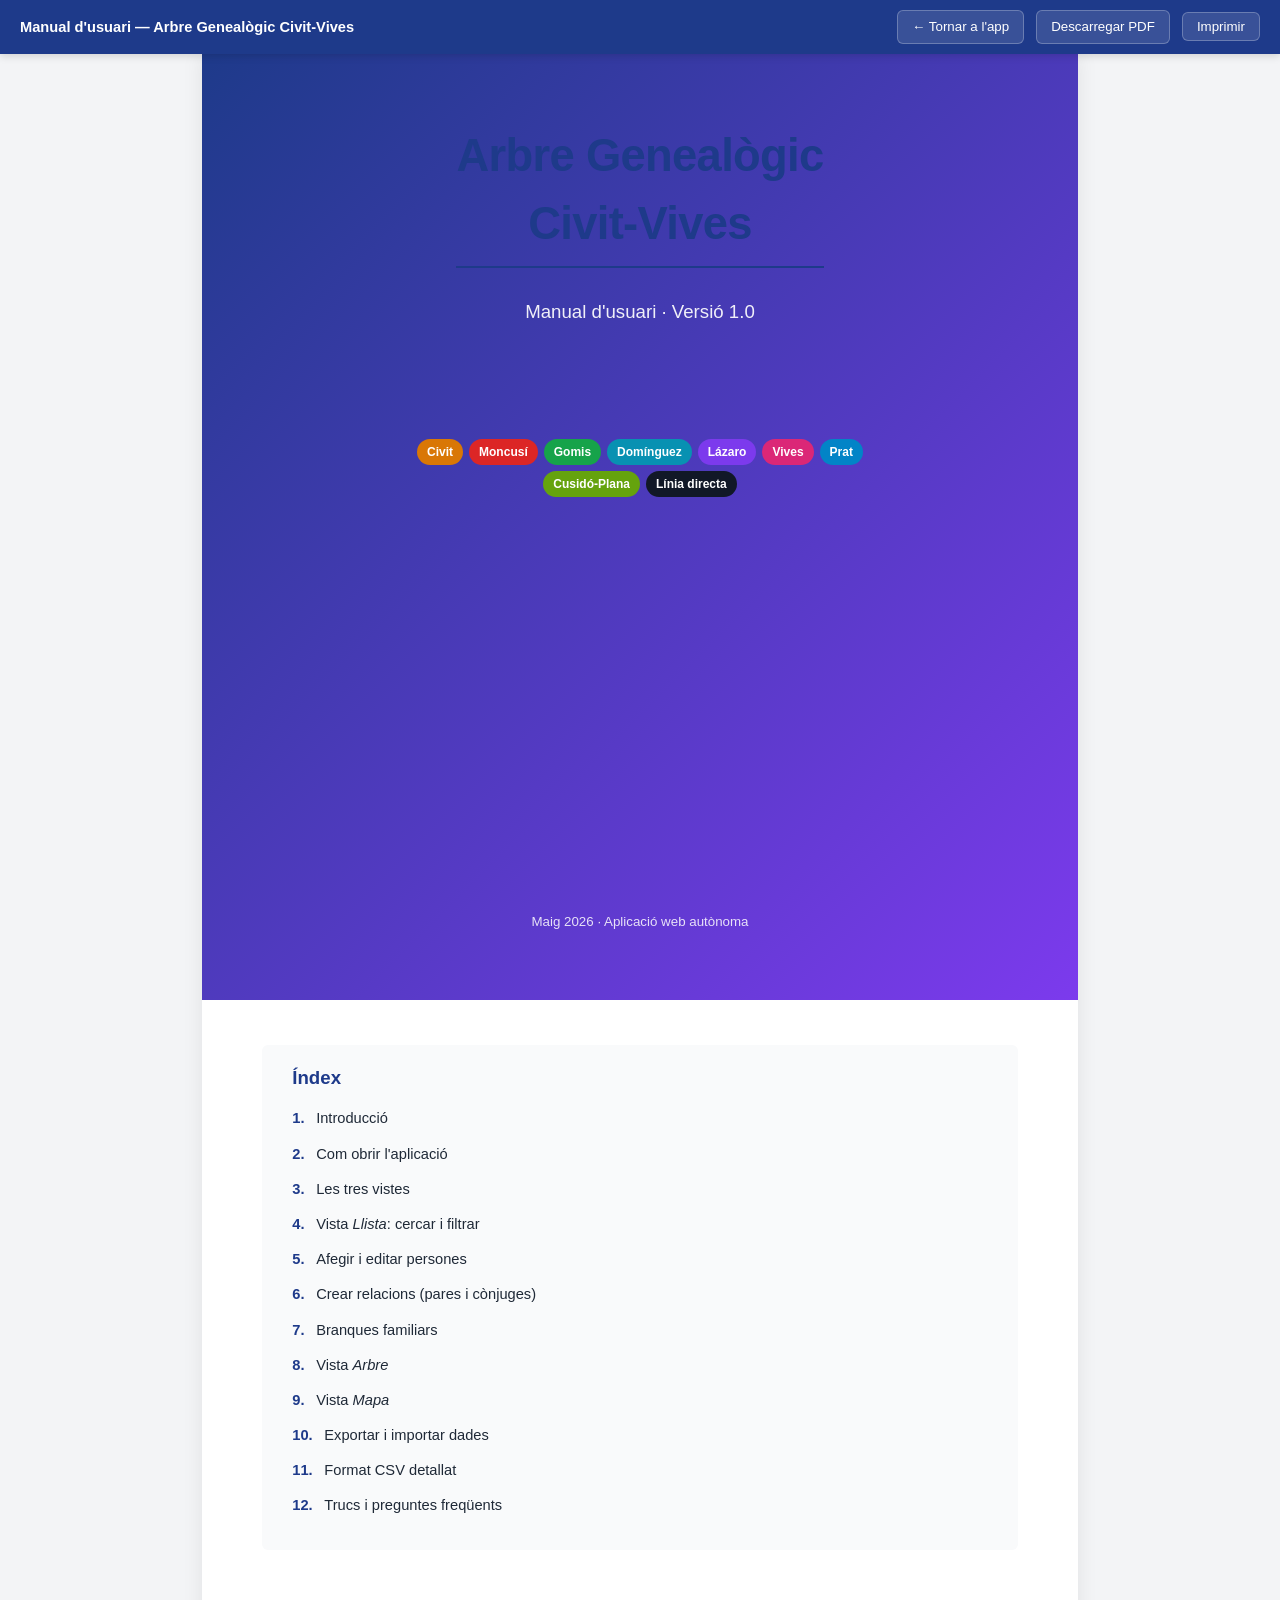
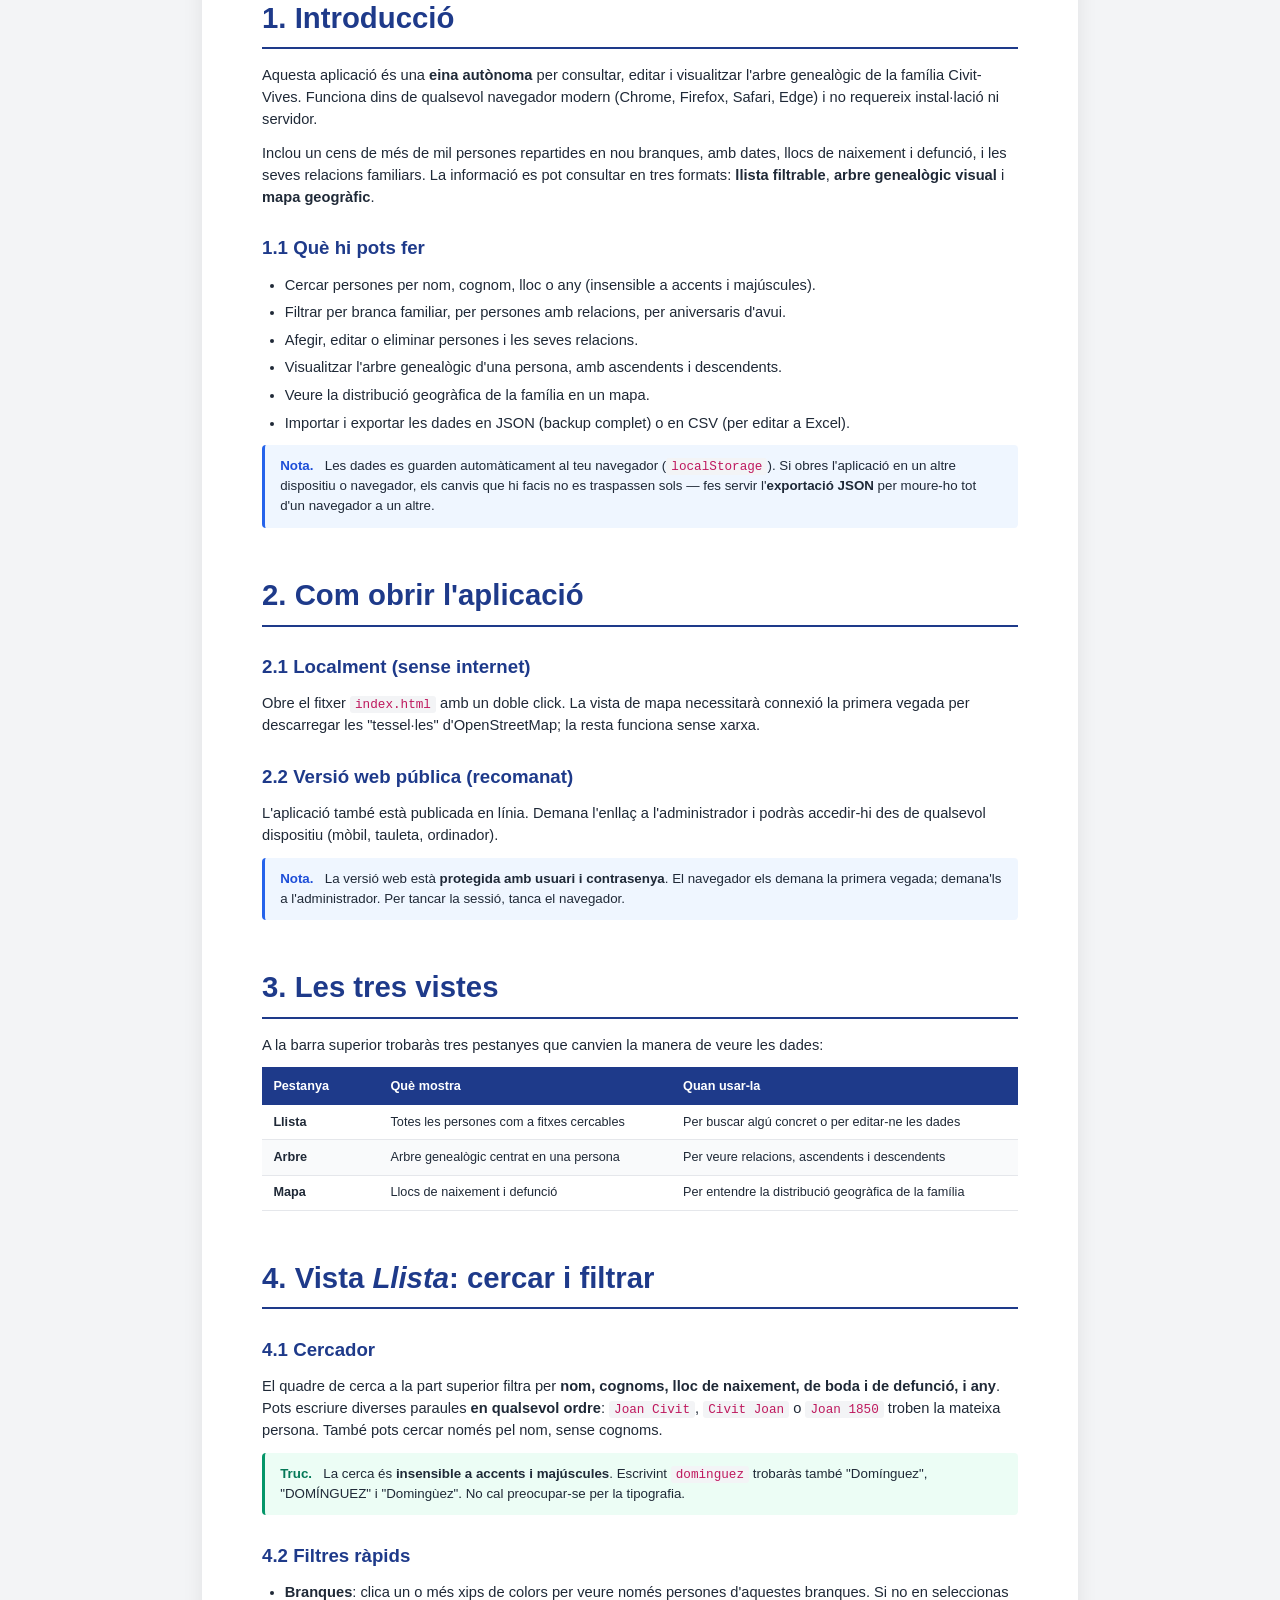
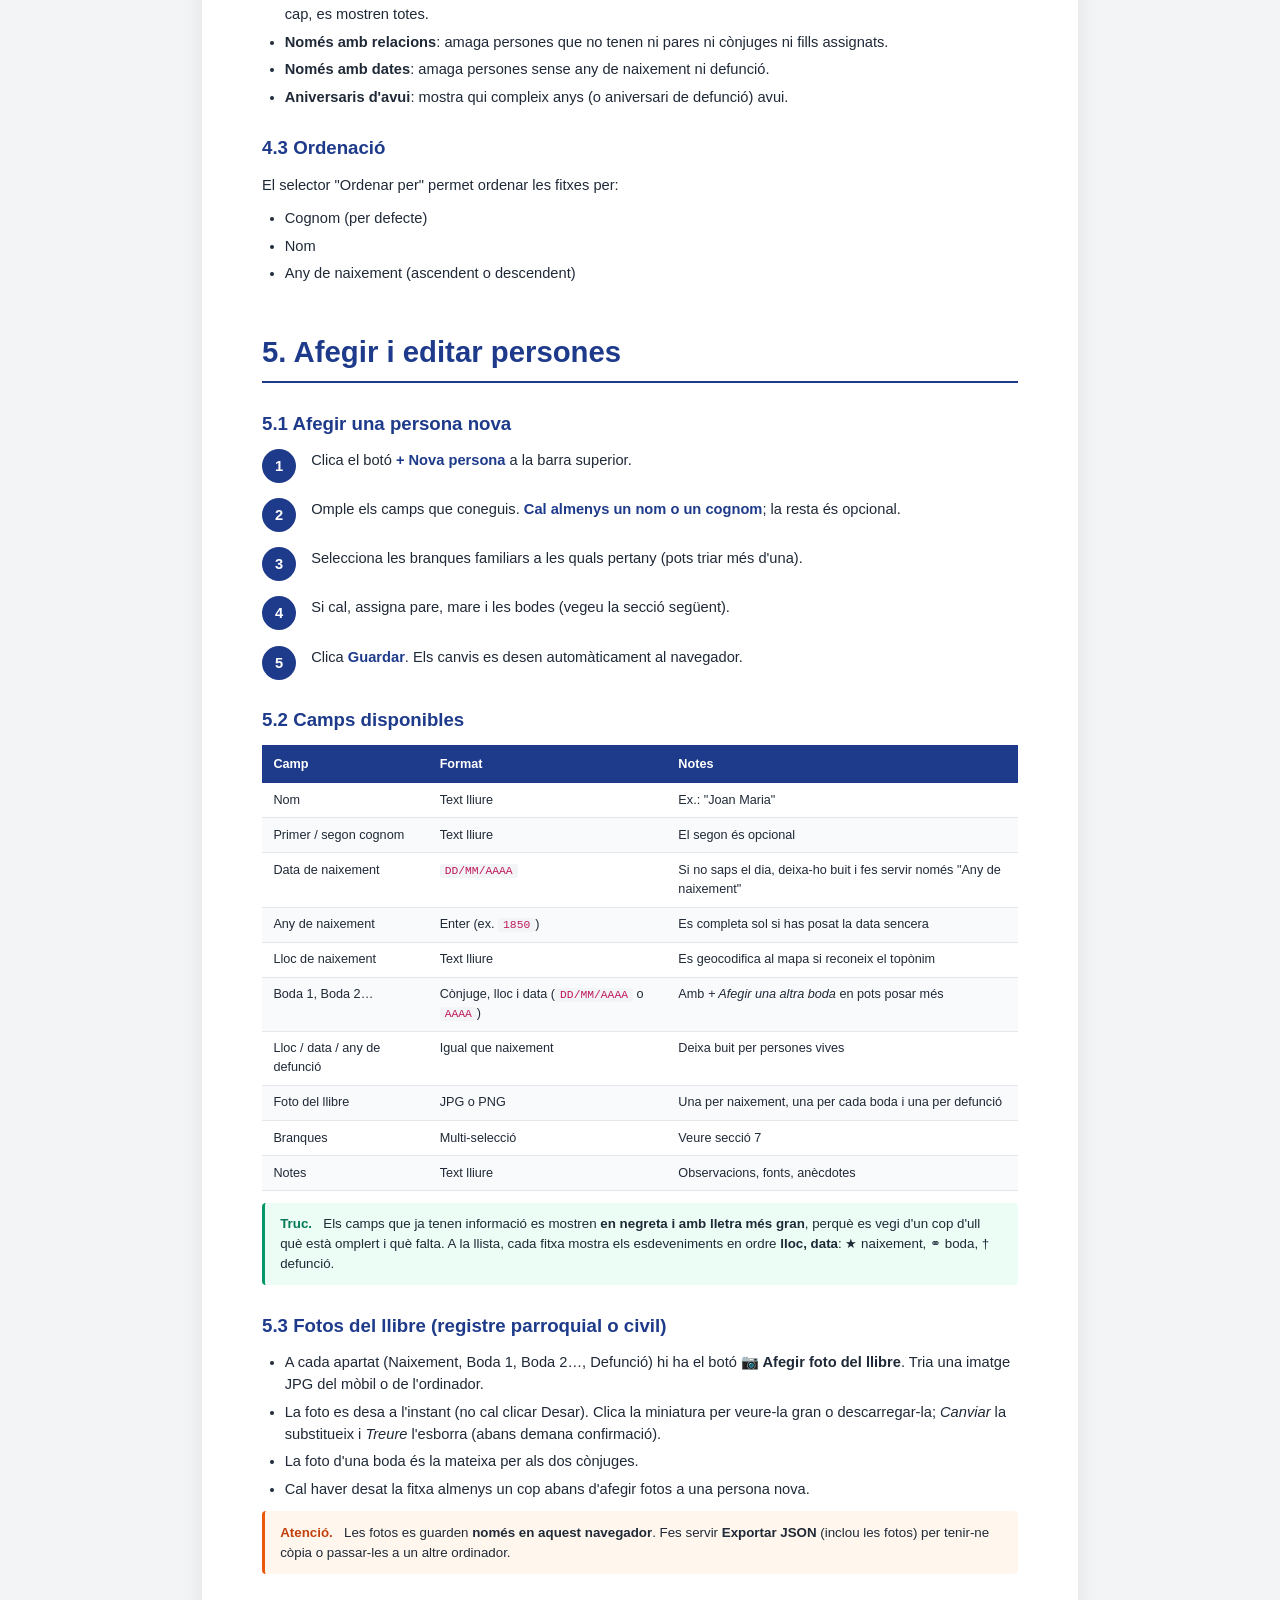
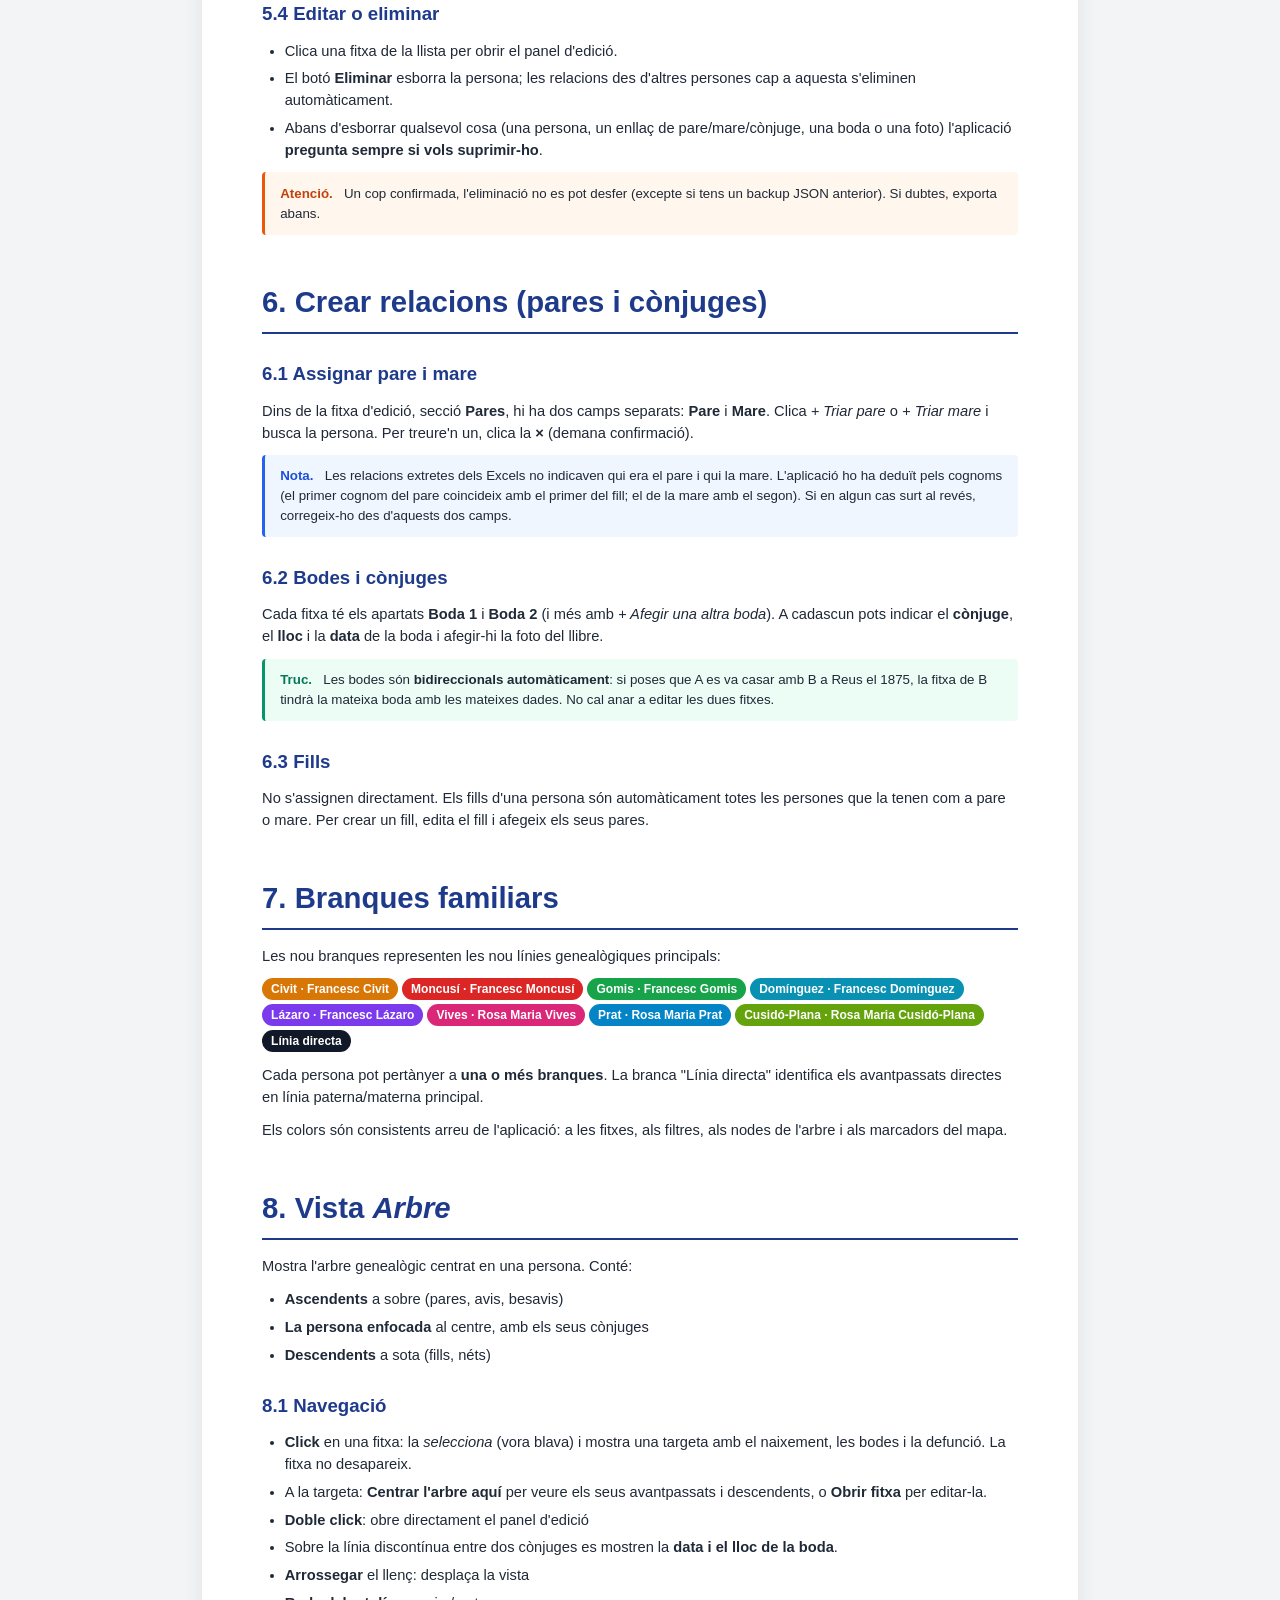
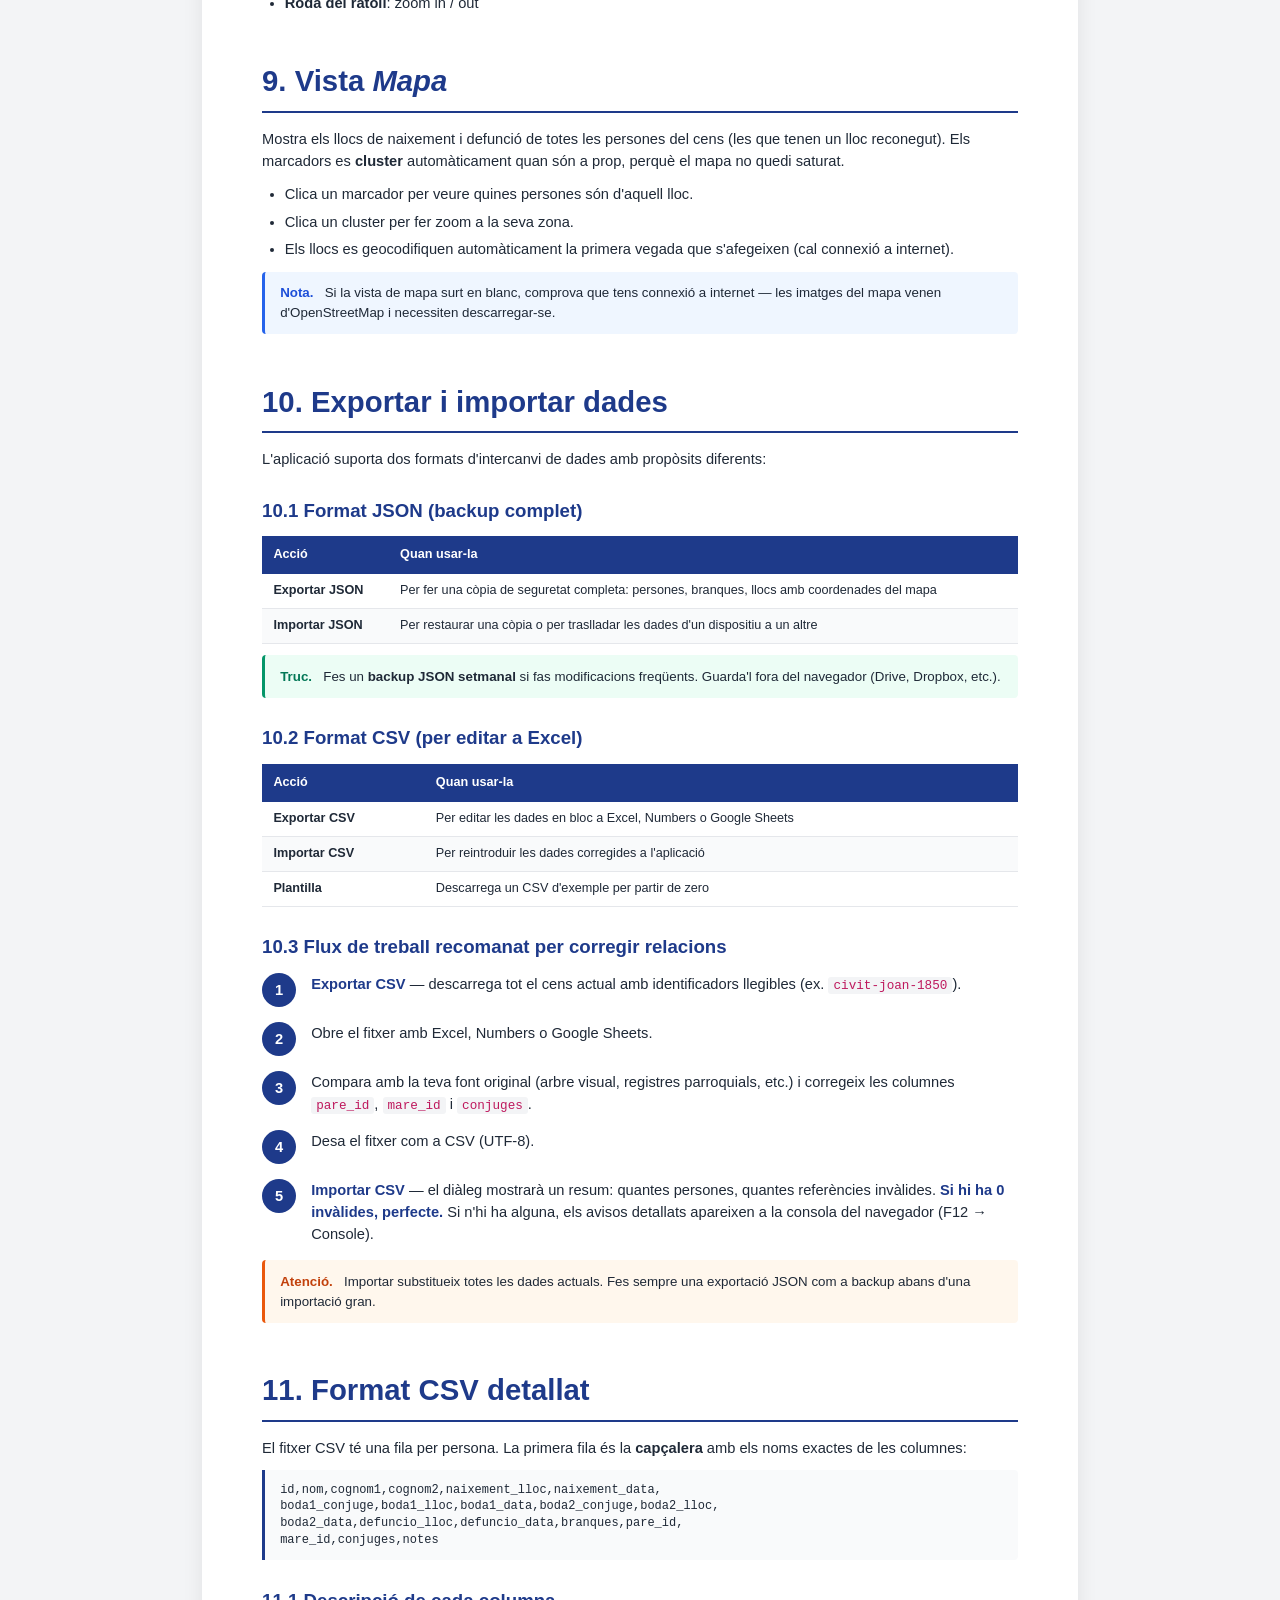
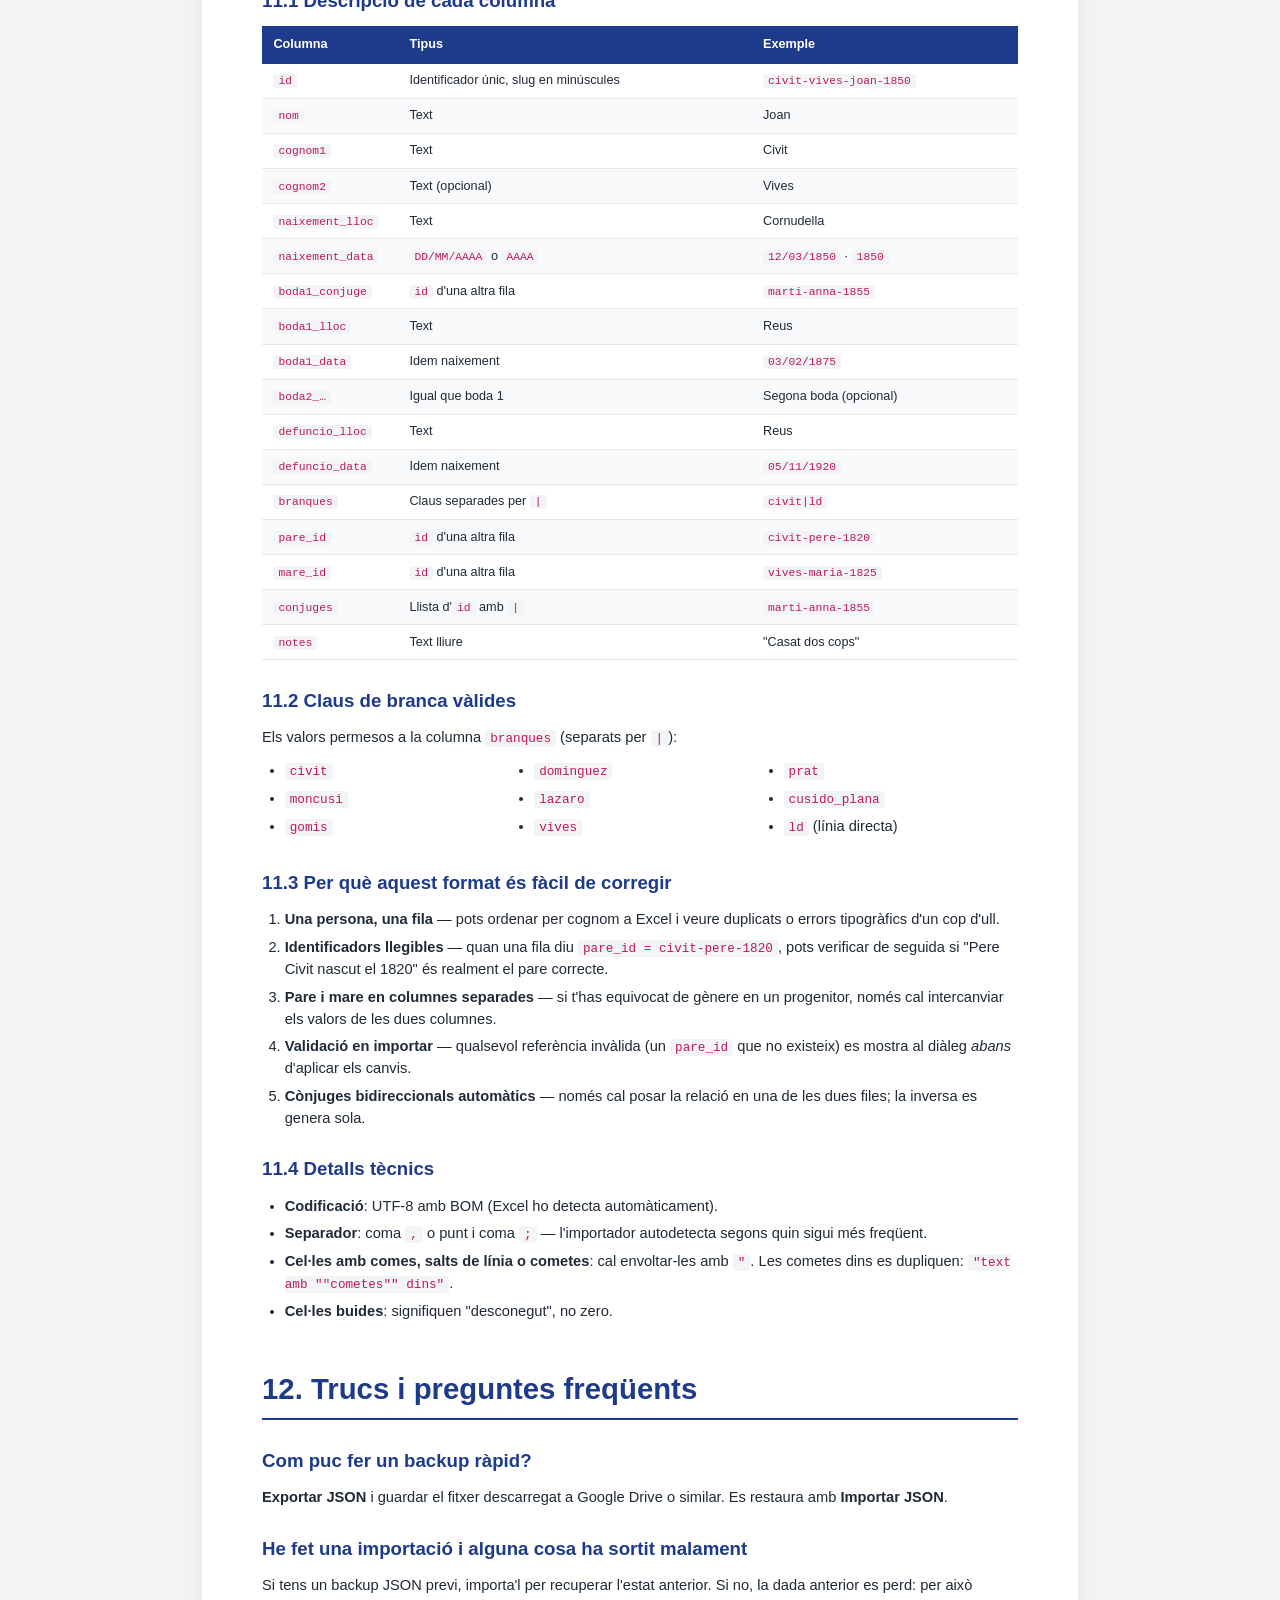
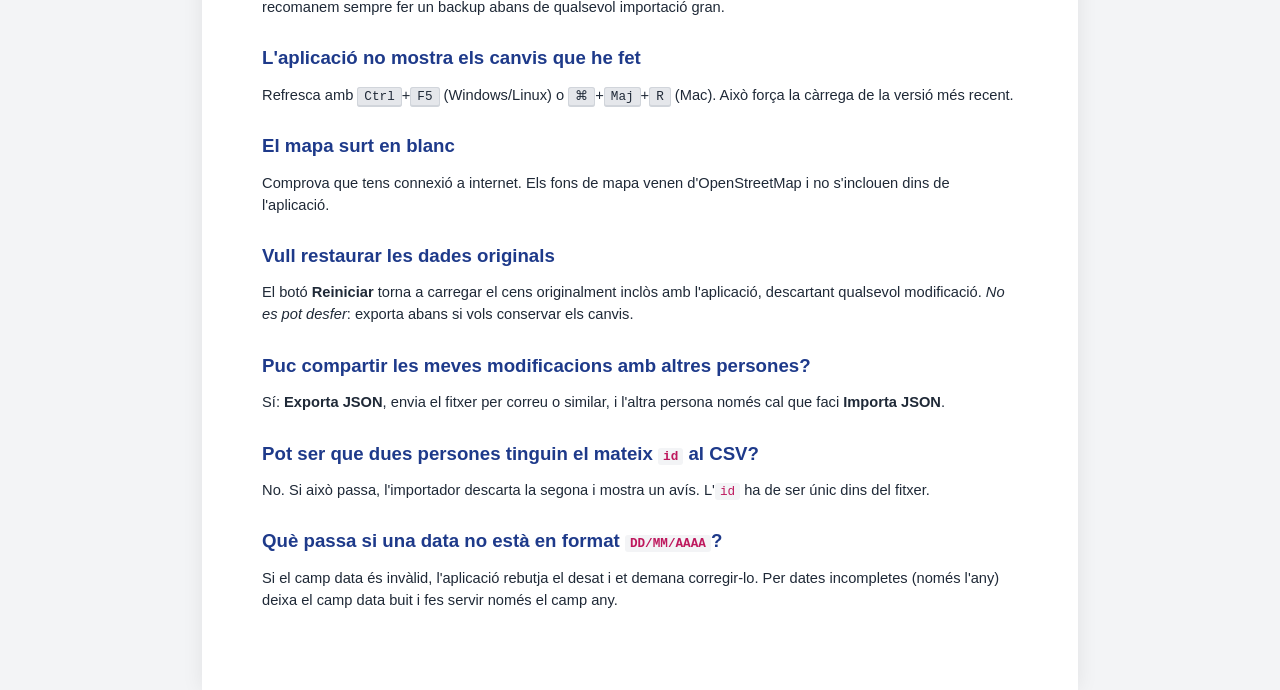
==== commit 3b562dec: "Add marriages, book photos, father/mother fields and password protection - List: events shown as pla" ====
--- a/manual.html
+++ b/manual.html
@@ -192,6 +192,11 @@
   L'aplicació també està publicada en línia. Demana l'enllaç a l'administrador
   i podràs accedir-hi des de qualsevol dispositiu (mòbil, tauleta, ordinador).
 </p>
+<div class="note">
+  La versió web està <strong>protegida amb usuari i contrasenya</strong>. El navegador
+  els demana la primera vegada; demana'ls a l'administrador. Per tancar la sessió,
+  tanca el navegador.
+</div>
 
 <h1 id="sec-3">3. Les tres vistes</h1>
 <p>
@@ -211,7 +216,10 @@
 <h2>4.1 Cercador</h2>
 <p>
   El quadre de cerca a la part superior filtra per <strong>nom, cognoms, lloc de
-  naixement, lloc de defunció i any</strong>. Tot d'una vegada.
+  naixement, de boda i de defunció, i any</strong>. Pots escriure diverses paraules
+  <strong>en qualsevol ordre</strong>: <code>Joan Civit</code>, <code>Civit Joan</code>
+  o <code>Joan 1850</code> troben la mateixa persona. També pots cercar només pel nom,
+  sense cognoms.
 </p>
 <div class="tip">
   La cerca és <strong>insensible a accents i majúscules</strong>. Escrivint
@@ -254,7 +262,7 @@
   Selecciona les branques familiars a les quals pertany (pots triar més d'una).
 </div></div>
 <div class="step"><div class="step-num">4</div><div class="step-body">
-  Si cal, assigna pare, mare i cònjuges (vegeu la secció següent).
+  Si cal, assigna pare, mare i les bodes (vegeu la secció següent).
 </div></div>
 <div class="step"><div class="step-num">5</div><div class="step-body">
   Clica <strong>Guardar</strong>. Els canvis es desen automàticament al navegador.
@@ -269,41 +277,75 @@
     <tr><td>Data de naixement</td><td><code>DD/MM/AAAA</code></td><td>Si no saps el dia, deixa-ho buit i fes servir només "Any de naixement"</td></tr>
     <tr><td>Any de naixement</td><td>Enter (ex. <code>1850</code>)</td><td>Es completa sol si has posat la data sencera</td></tr>
     <tr><td>Lloc de naixement</td><td>Text lliure</td><td>Es geocodifica al mapa si reconeix el topònim</td></tr>
-    <tr><td>Data / any / lloc de defunció</td><td>Igual que naixement</td><td>Deixa buit per persones vives</td></tr>
+    <tr><td>Boda 1, Boda 2…</td><td>Cònjuge, lloc i data (<code>DD/MM/AAAA</code> o <code>AAAA</code>)</td><td>Amb <em>+ Afegir una altra boda</em> en pots posar més</td></tr>
+    <tr><td>Lloc / data / any de defunció</td><td>Igual que naixement</td><td>Deixa buit per persones vives</td></tr>
+    <tr><td>Foto del llibre</td><td>JPG o PNG</td><td>Una per naixement, una per cada boda i una per defunció</td></tr>
     <tr><td>Branques</td><td>Multi-selecció</td><td>Veure secció 7</td></tr>
     <tr><td>Notes</td><td>Text lliure</td><td>Observacions, fonts, anècdotes</td></tr>
   </tbody>
 </table>
 
-<h2>5.3 Editar o eliminar</h2>
+<div class="tip">
+  Els camps que ja tenen informació es mostren <strong>en negreta i amb lletra
+  més gran</strong>, perquè es vegi d'un cop d'ull què està omplert i què falta.
+  A la llista, cada fitxa mostra els esdeveniments en ordre <strong>lloc, data</strong>:
+  ★ naixement, ⚭ boda, † defunció.
+</div>
+
+<h2>5.3 Fotos del llibre (registre parroquial o civil)</h2>
+<ul>
+  <li>A cada apartat (Naixement, Boda 1, Boda 2…, Defunció) hi ha el botó
+    <strong>📷 Afegir foto del llibre</strong>. Tria una imatge JPG del mòbil o de l'ordinador.</li>
+  <li>La foto es desa a l'instant (no cal clicar Desar). Clica la miniatura per
+    veure-la gran o descarregar-la; <em>Canviar</em> la substitueix i <em>Treure</em> l'esborra
+    (abans demana confirmació).</li>
+  <li>La foto d'una boda és la mateixa per als dos cònjuges.</li>
+  <li>Cal haver desat la fitxa almenys un cop abans d'afegir fotos a una persona nova.</li>
+</ul>
+<div class="warn">
+  Les fotos es guarden <strong>només en aquest navegador</strong>. Fes servir
+  <strong>Exportar JSON</strong> (inclou les fotos) per tenir-ne còpia o passar-les a un altre ordinador.
+</div>
+
+<h2>5.4 Editar o eliminar</h2>
 <ul>
   <li>Clica una fitxa de la llista per obrir el panel d'edició.</li>
   <li>El botó <strong>Eliminar</strong> esborra la persona; les relacions des d'altres persones cap a aquesta s'eliminen automàticament.</li>
+  <li>Abans d'esborrar qualsevol cosa (una persona, un enllaç de pare/mare/cònjuge, una boda o una foto)
+    l'aplicació <strong>pregunta sempre si vols suprimir-ho</strong>.</li>
 </ul>
 
 <div class="warn">
-  Eliminar una persona és immediat i no es pot desfer (excepte si tens un
+  Un cop confirmada, l'eliminació no es pot desfer (excepte si tens un
   backup JSON anterior). Si dubtes, exporta abans.
 </div>
 
 <h1 id="sec-6">6. Crear relacions (pares i cònjuges)</h1>
 
-<h2>6.1 Assignar pare o mare</h2>
-<p>
-  Dins de la fitxa d'edició, secció <strong>Pares</strong>, clica <em>+ Afegir</em>.
-  S'obrirà un cercador on pots buscar i triar la persona. Pots assignar fins a
-  dos progenitors. <strong>L'ordre és pare, mare</strong> en l'exportació CSV.
-</p>
-
-<h2>6.2 Assignar cònjuge</h2>
-<p>
-  A la secció <strong>Cònjuges</strong>, clica <em>+ Afegir</em> i tria la persona.
-  Una persona pot tenir <strong>diversos cònjuges</strong> (per a múltiples matrimonis).
+<h2>6.1 Assignar pare i mare</h2>
+<p>
+  Dins de la fitxa d'edició, secció <strong>Pares</strong>, hi ha dos camps separats:
+  <strong>Pare</strong> i <strong>Mare</strong>. Clica <em>+ Triar pare</em> o <em>+ Triar mare</em>
+  i busca la persona. Per treure'n un, clica la <strong>×</strong> (demana confirmació).
+</p>
+<div class="note">
+  Les relacions extretes dels Excels no indicaven qui era el pare i qui la mare.
+  L'aplicació ho ha deduït pels cognoms (el primer cognom del pare coincideix amb
+  el primer del fill; el de la mare amb el segon). Si en algun cas surt al revés,
+  corregeix-ho des d'aquests dos camps.
+</div>
+
+<h2>6.2 Bodes i cònjuges</h2>
+<p>
+  Cada fitxa té els apartats <strong>Boda 1</strong> i <strong>Boda 2</strong>
+  (i més amb <em>+ Afegir una altra boda</em>). A cadascun pots indicar el
+  <strong>cònjuge</strong>, el <strong>lloc</strong> i la <strong>data</strong> de la boda
+  i afegir-hi la foto del llibre.
 </p>
 <div class="tip">
-  Els cònjuges són <strong>bidireccionals automàticament</strong>: si dius que
-  A és cònjuge de B, la fitxa de B automàticament tindrà A com a cònjuge. No
-  cal anar a editar les dues fitxes.
+  Les bodes són <strong>bidireccionals automàticament</strong>: si poses que
+  A es va casar amb B a Reus el 1875, la fitxa de B tindrà la mateixa boda
+  amb les mateixes dades. No cal anar a editar les dues fitxes.
 </div>
 
 <h2>6.3 Fills</h2>
@@ -352,8 +394,12 @@
 
 <h2>8.1 Navegació</h2>
 <ul>
-  <li><strong>Click</strong> en un node: <em>centra</em> l'arbre en aquella persona</li>
-  <li><strong>Doble click</strong>: obre el panel d'edició</li>
+  <li><strong>Click</strong> en una fitxa: la <em>selecciona</em> (vora blava) i mostra
+    una targeta amb el naixement, les bodes i la defunció. La fitxa no desapareix.</li>
+  <li>A la targeta: <strong>Centrar l'arbre aquí</strong> per veure els seus avantpassats i
+    descendents, o <strong>Obrir fitxa</strong> per editar-la.</li>
+  <li><strong>Doble click</strong>: obre directament el panel d'edició</li>
+  <li>Sobre la línia discontínua entre dos cònjuges es mostren la <strong>data i el lloc de la boda</strong>.</li>
   <li><strong>Arrossegar</strong> el llenç: desplaça la vista</li>
   <li><strong>Roda del ratolí</strong>: zoom in / out</li>
 </ul>
@@ -435,9 +481,10 @@
   amb els noms exactes de les columnes:
 </p>
 
-<pre>id,nom,cognom1,cognom2,naixement_data,naixement_lloc,
-defuncio_data,defuncio_lloc,branques,pare_id,mare_id,
-conjuges,notes</pre>
+<pre>id,nom,cognom1,cognom2,naixement_lloc,naixement_data,
+boda1_conjuge,boda1_lloc,boda1_data,boda2_conjuge,boda2_lloc,
+boda2_data,defuncio_lloc,defuncio_data,branques,pare_id,
+mare_id,conjuges,notes</pre>
 
 <h2>11.1 Descripció de cada columna</h2>
 <table>
@@ -447,10 +494,14 @@
     <tr><td><code>nom</code></td><td>Text</td><td>Joan</td></tr>
     <tr><td><code>cognom1</code></td><td>Text</td><td>Civit</td></tr>
     <tr><td><code>cognom2</code></td><td>Text (opcional)</td><td>Vives</td></tr>
+    <tr><td><code>naixement_lloc</code></td><td>Text</td><td>Cornudella</td></tr>
     <tr><td><code>naixement_data</code></td><td><code>DD/MM/AAAA</code> o <code>AAAA</code></td><td><code>12/03/1850</code> · <code>1850</code></td></tr>
-    <tr><td><code>naixement_lloc</code></td><td>Text</td><td>Cornudella</td></tr>
+    <tr><td><code>boda1_conjuge</code></td><td><code>id</code> d'una altra fila</td><td><code>marti-anna-1855</code></td></tr>
+    <tr><td><code>boda1_lloc</code></td><td>Text</td><td>Reus</td></tr>
+    <tr><td><code>boda1_data</code></td><td>Idem naixement</td><td><code>03/02/1875</code></td></tr>
+    <tr><td><code>boda2_…</code></td><td>Igual que boda 1</td><td>Segona boda (opcional)</td></tr>
+    <tr><td><code>defuncio_lloc</code></td><td>Text</td><td>Reus</td></tr>
     <tr><td><code>defuncio_data</code></td><td>Idem naixement</td><td><code>05/11/1920</code></td></tr>
-    <tr><td><code>defuncio_lloc</code></td><td>Text</td><td>Reus</td></tr>
     <tr><td><code>branques</code></td><td>Claus separades per <code>|</code></td><td><code>civit|ld</code></td></tr>
     <tr><td><code>pare_id</code></td><td><code>id</code> d'una altra fila</td><td><code>civit-pere-1820</code></td></tr>
     <tr><td><code>mare_id</code></td><td><code>id</code> d'una altra fila</td><td><code>vives-maria-1825</code></td></tr>
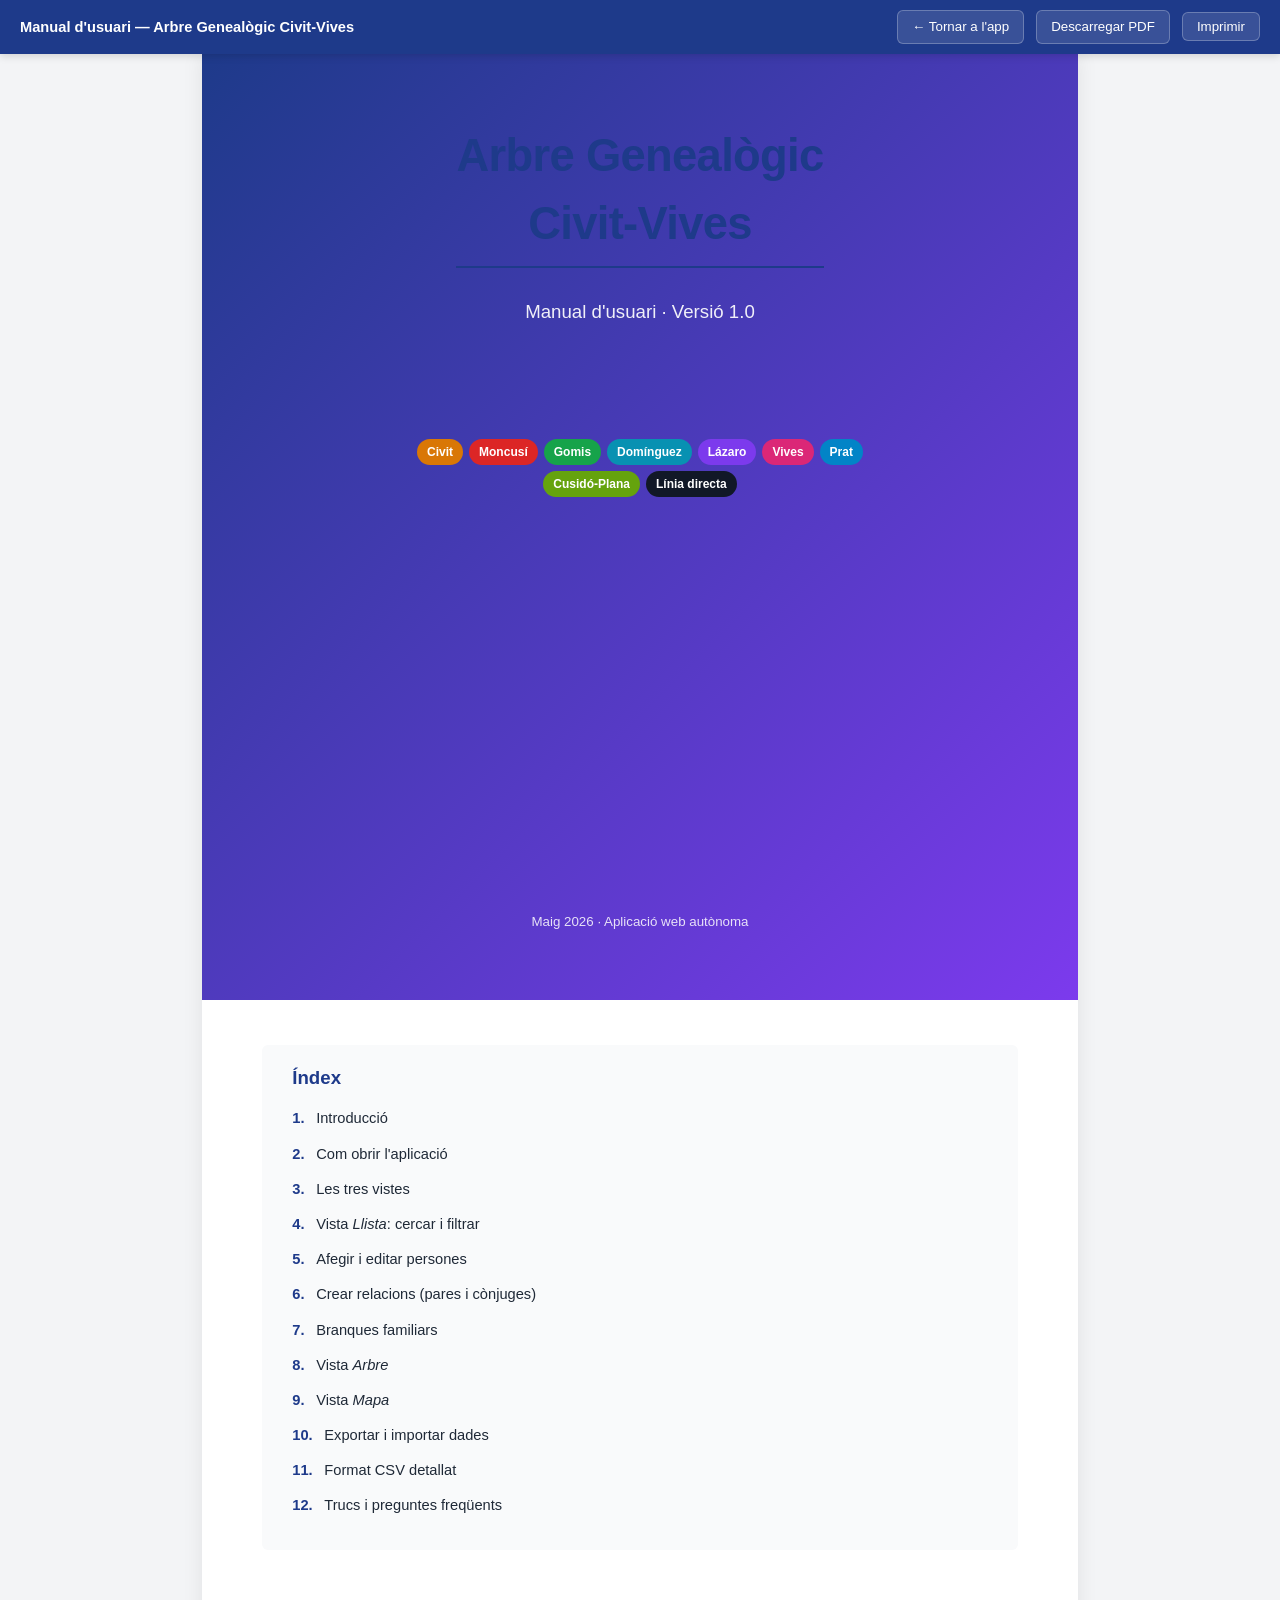
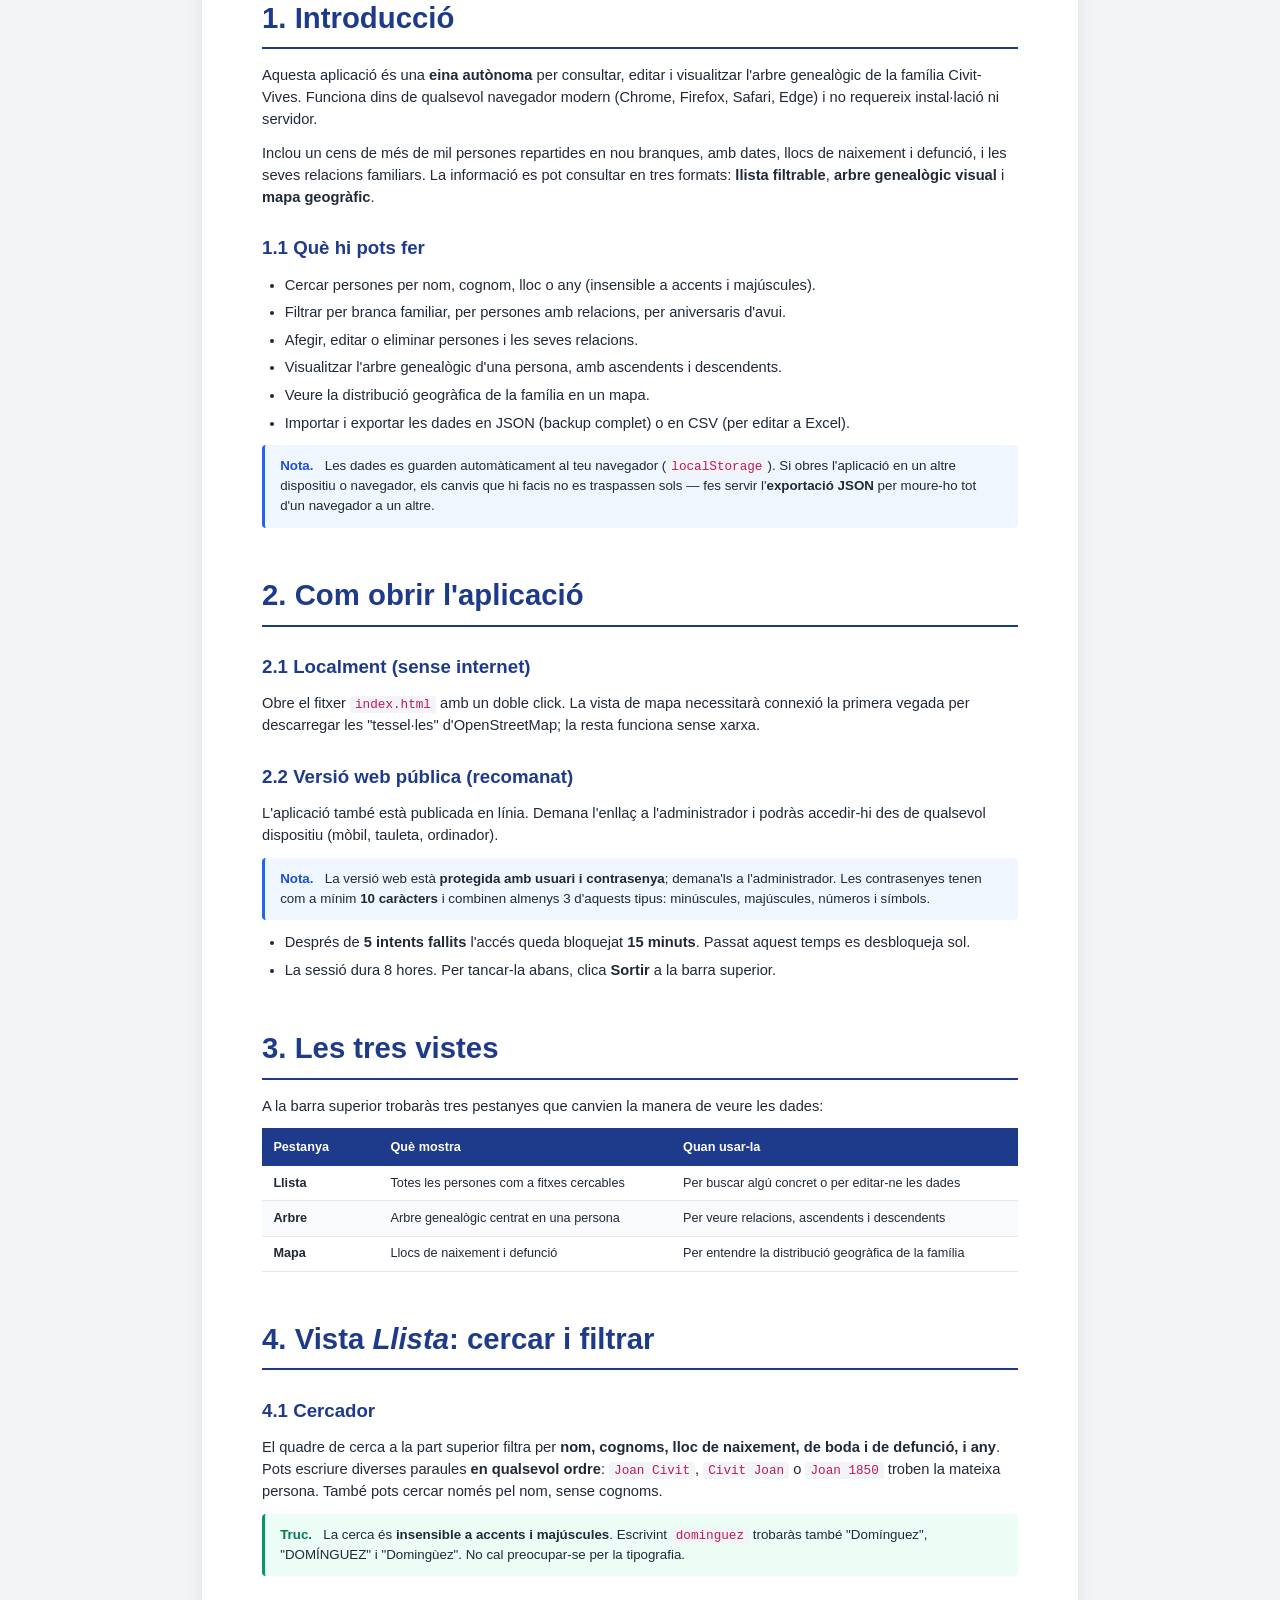
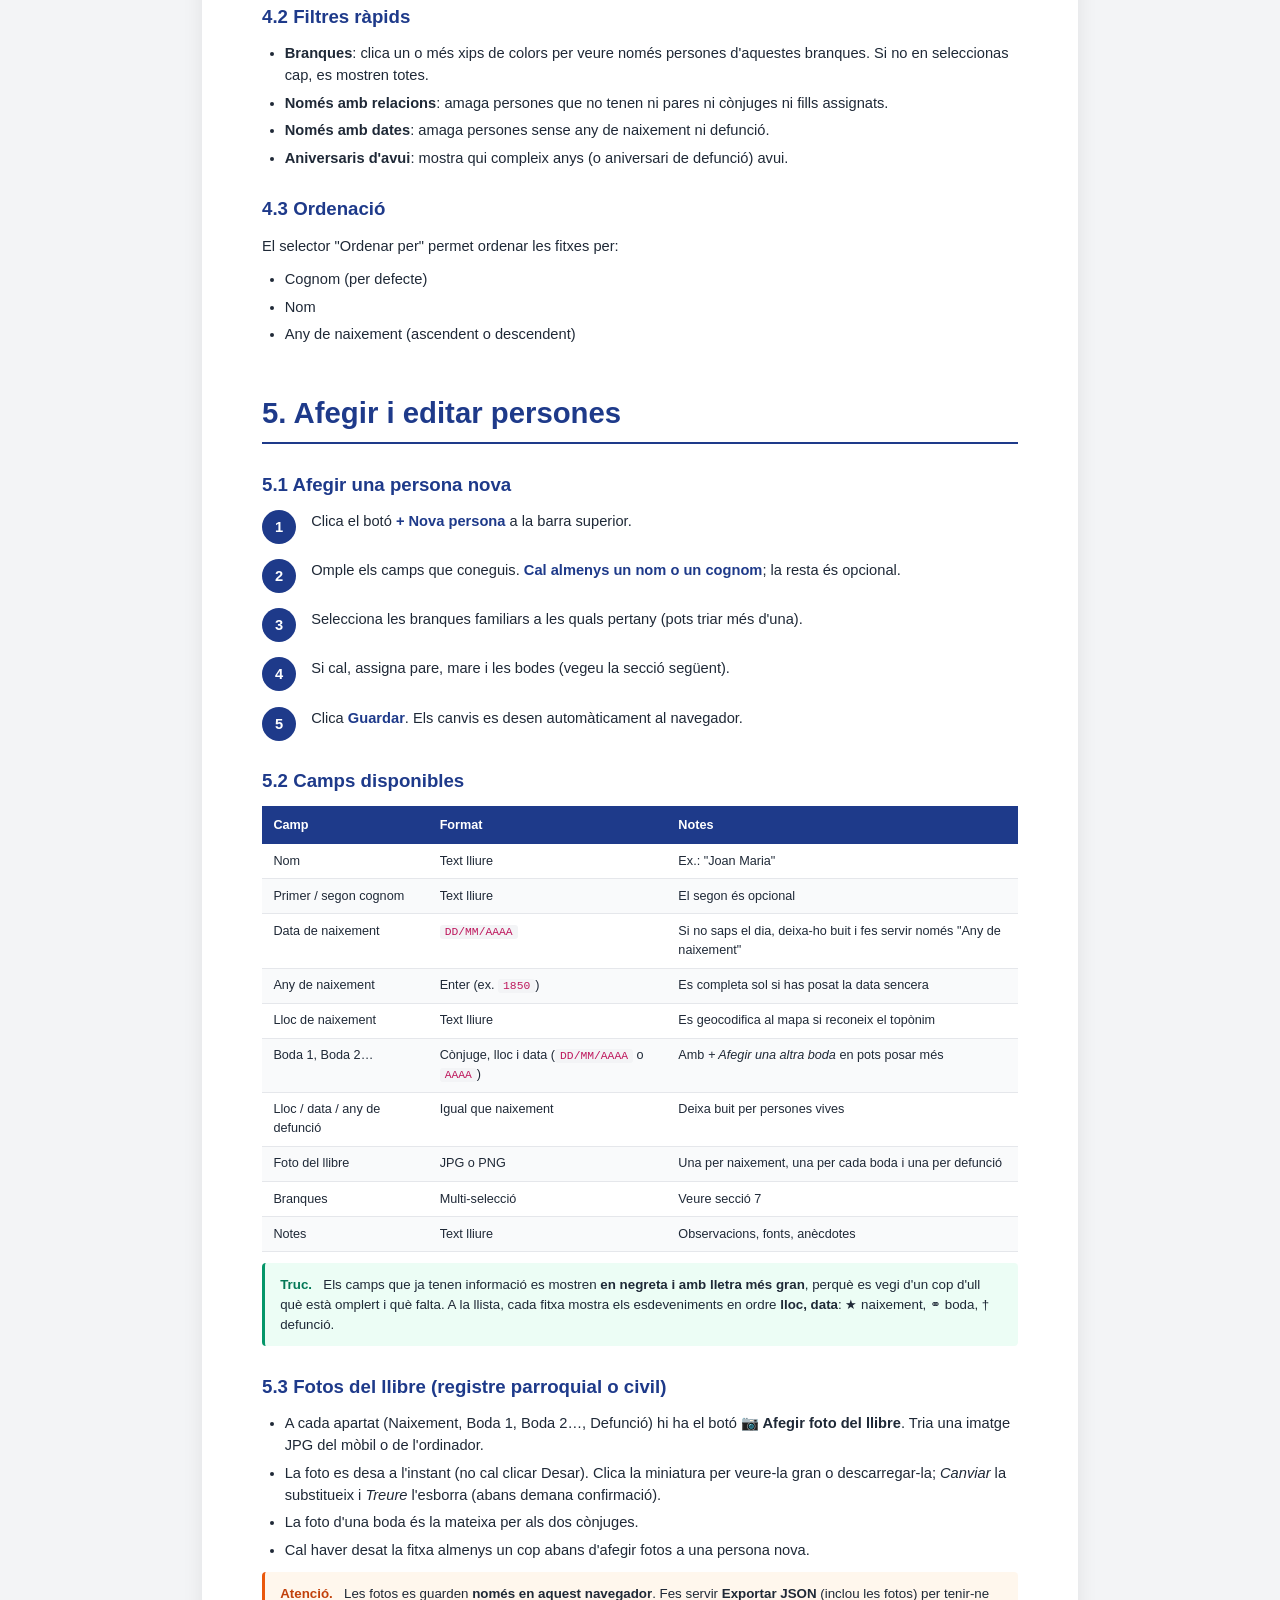
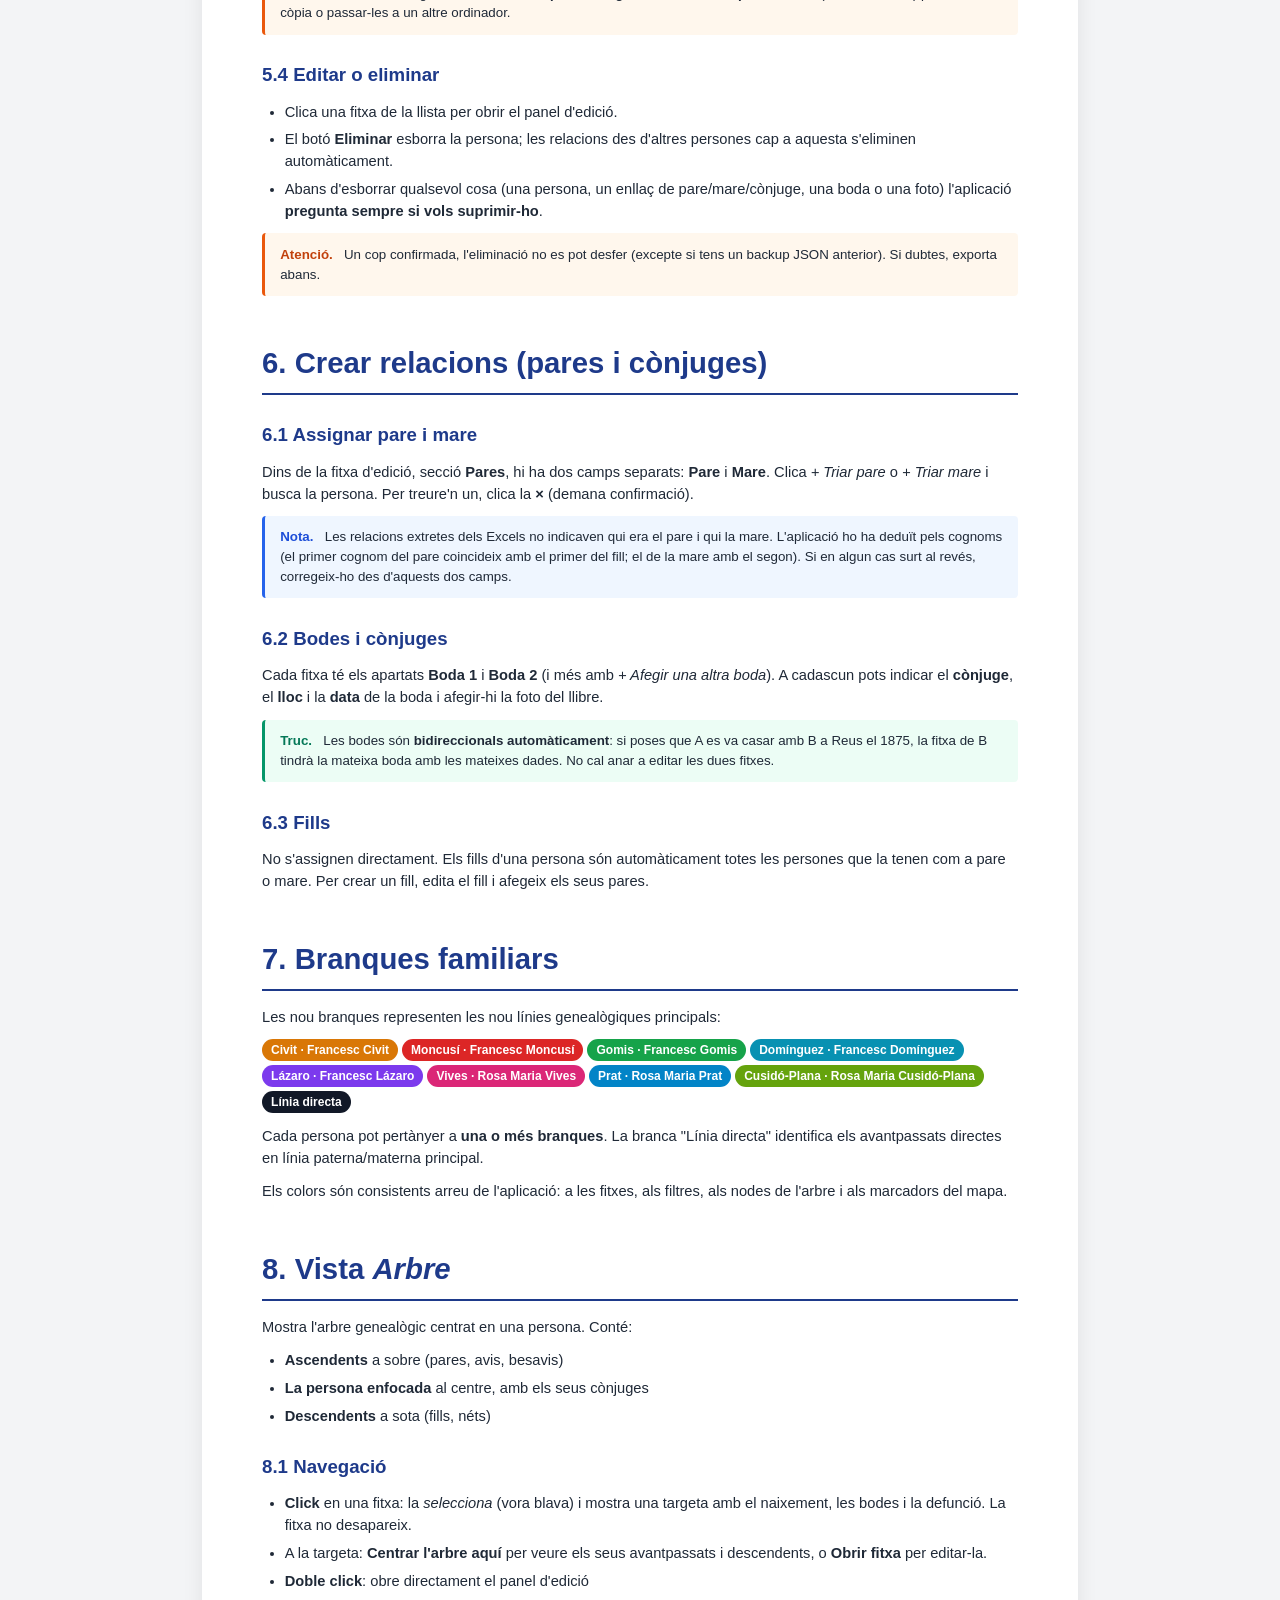
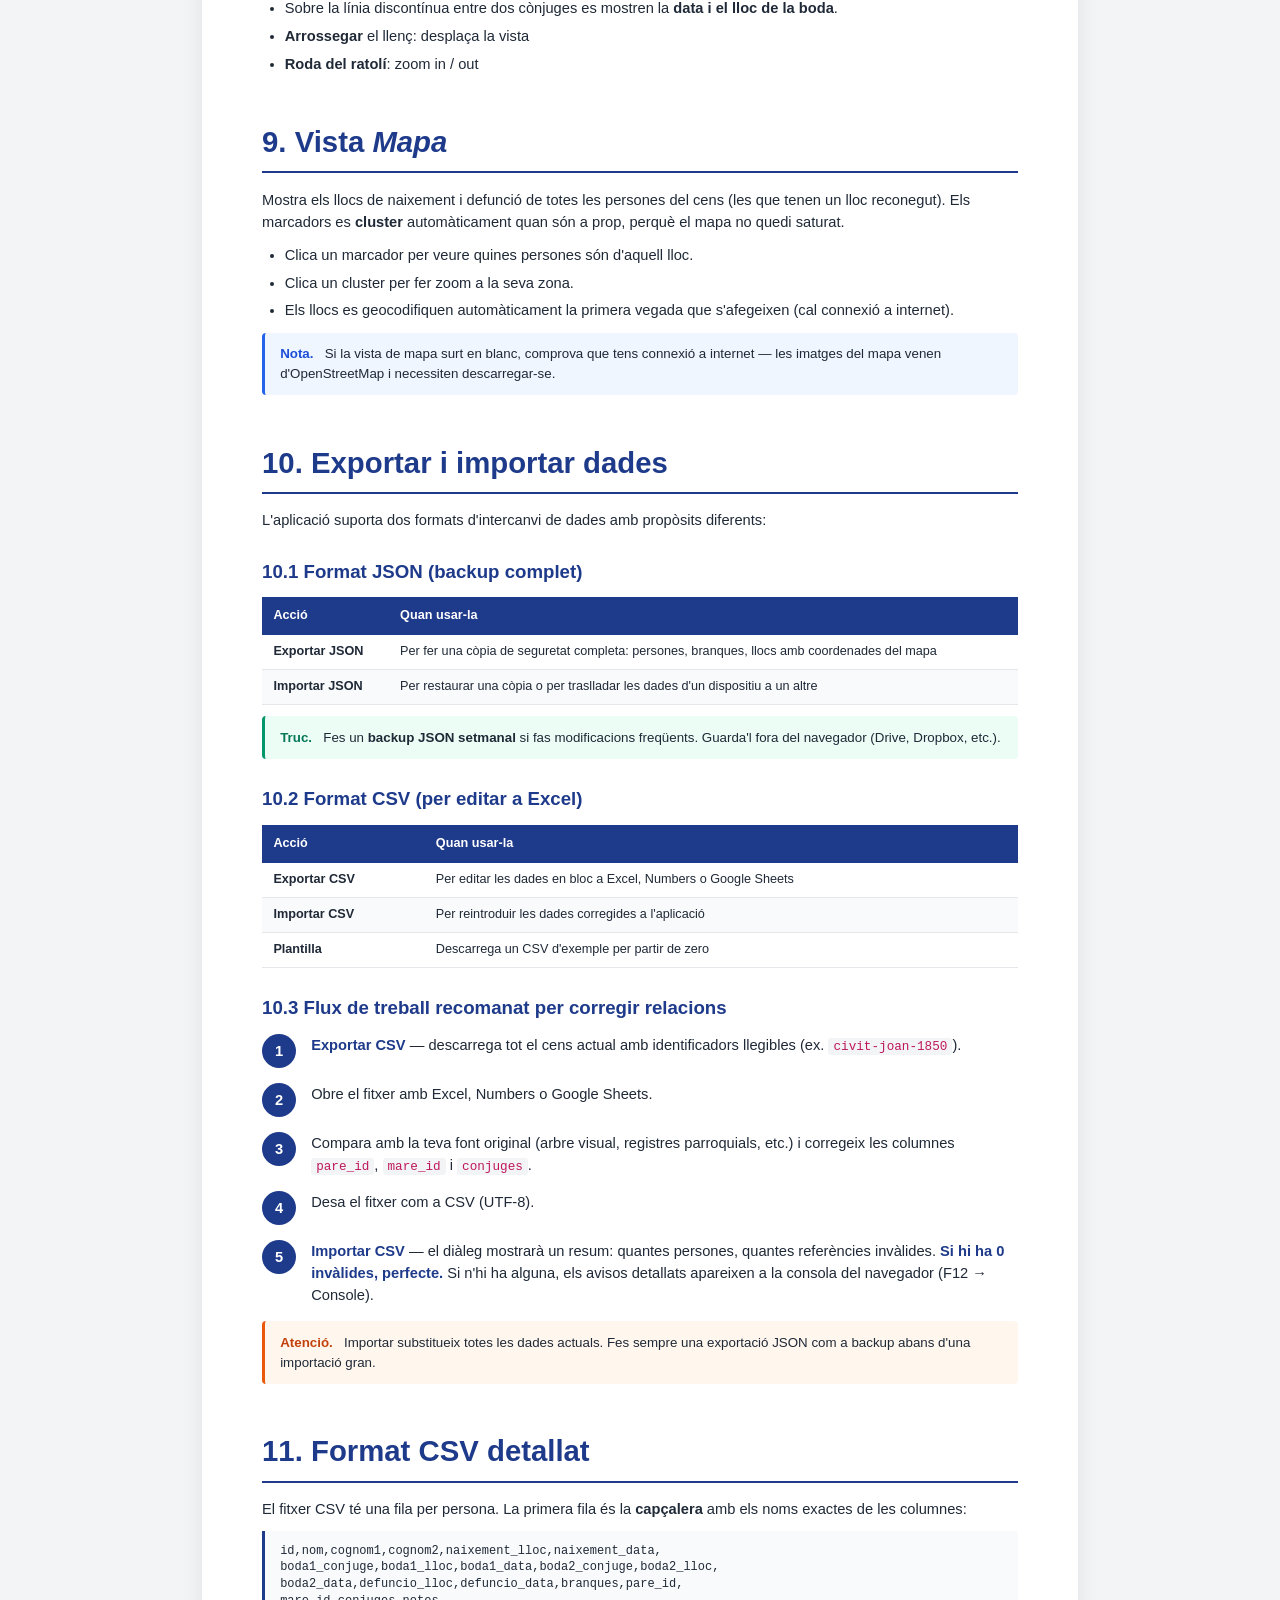
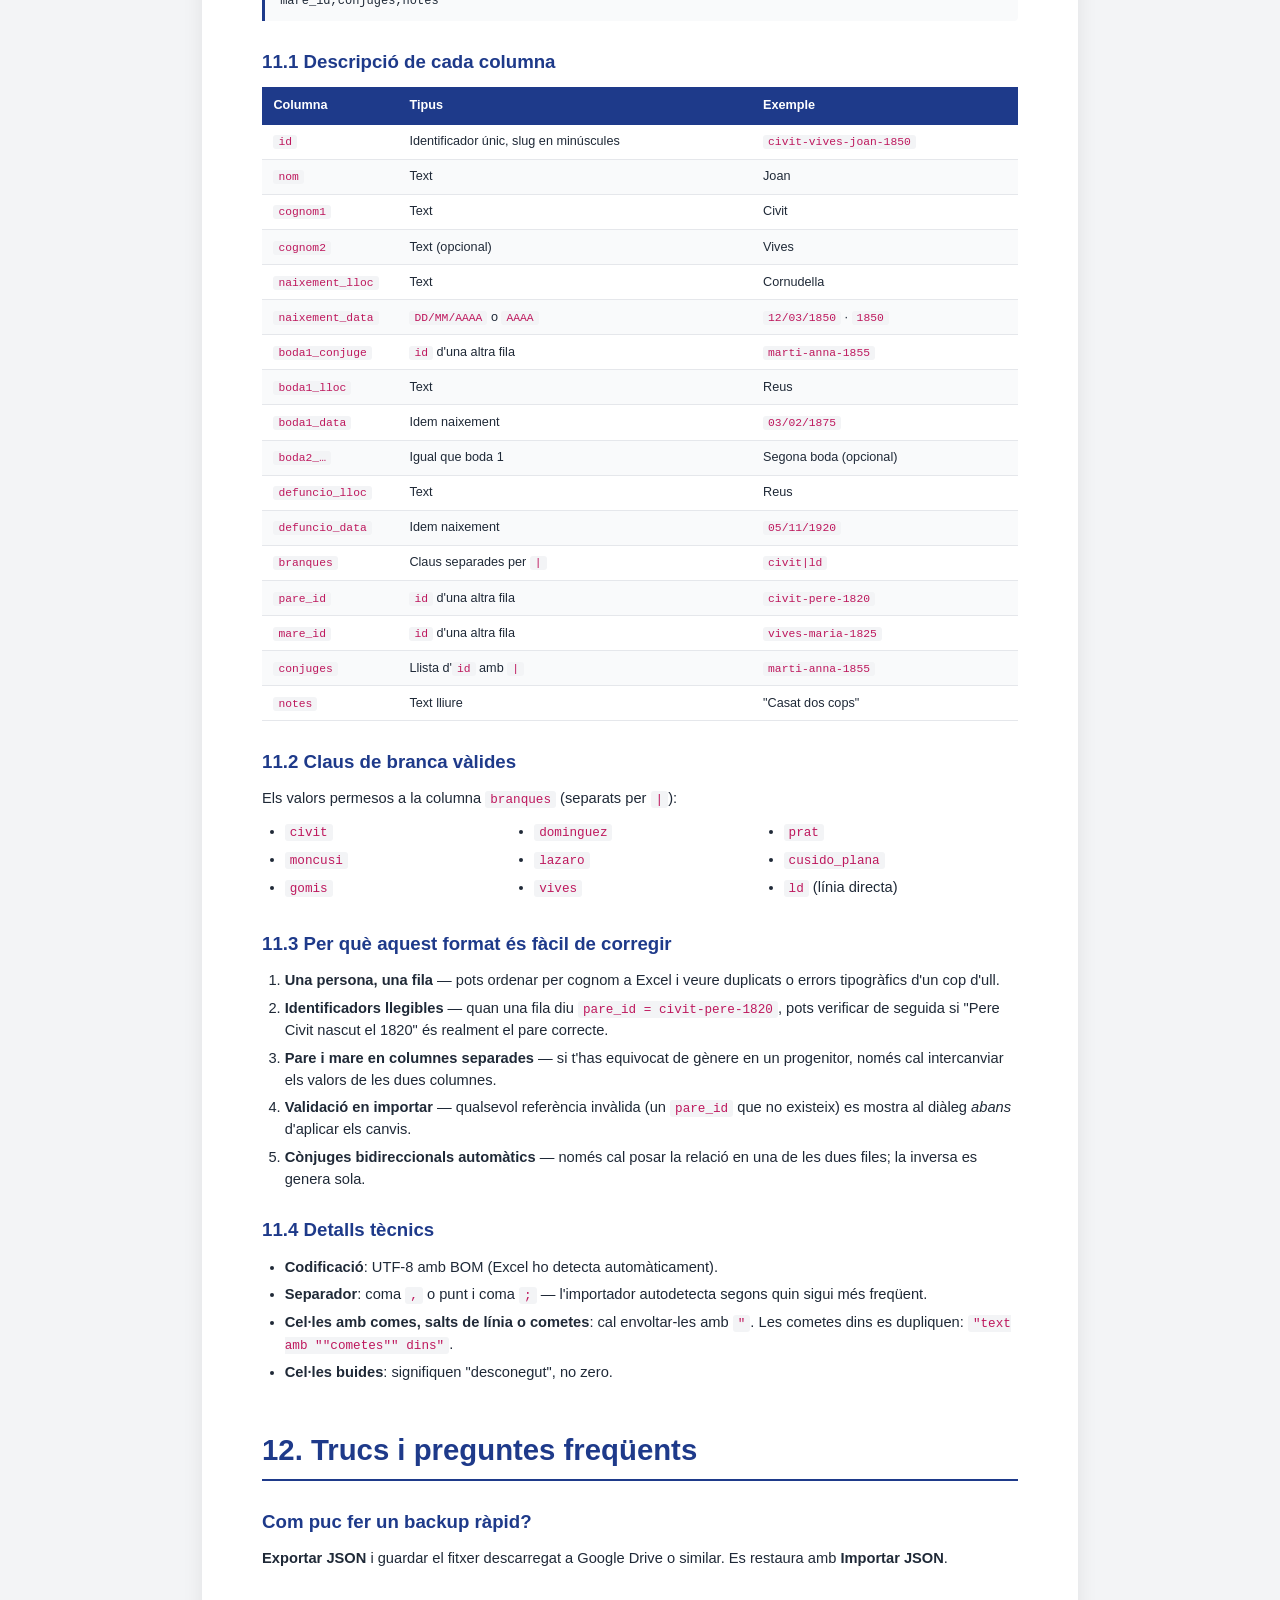
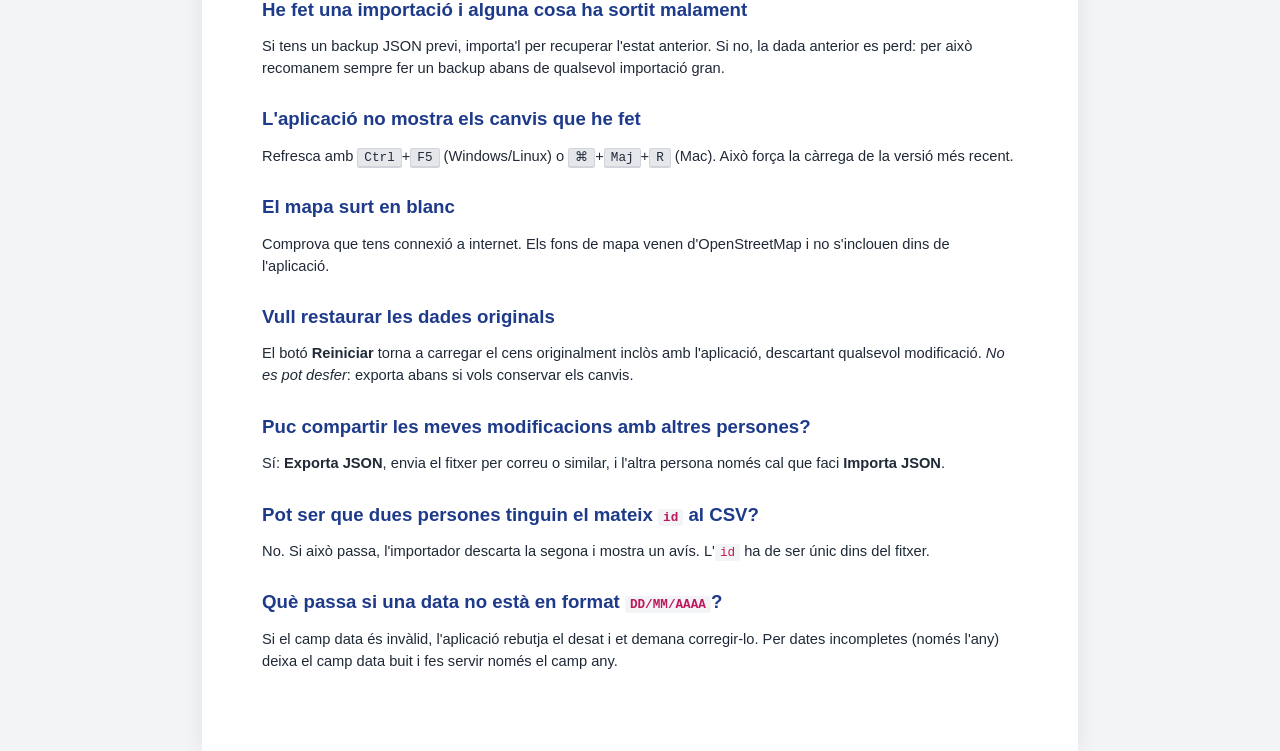
==== commit 2c73ef6d: "Replace Basic Auth with login page, password policy and lockout - Login form served by the Vercel mi" ====
--- a/manual.html
+++ b/manual.html
@@ -193,10 +193,15 @@
   i podràs accedir-hi des de qualsevol dispositiu (mòbil, tauleta, ordinador).
 </p>
 <div class="note">
-  La versió web està <strong>protegida amb usuari i contrasenya</strong>. El navegador
-  els demana la primera vegada; demana'ls a l'administrador. Per tancar la sessió,
-  tanca el navegador.
-</div>
+  La versió web està <strong>protegida amb usuari i contrasenya</strong>; demana'ls a
+  l'administrador. Les contrasenyes tenen com a mínim <strong>10 caràcters</strong> i
+  combinen almenys 3 d'aquests tipus: minúscules, majúscules, números i símbols.
+</div>
+<ul>
+  <li>Després de <strong>5 intents fallits</strong> l'accés queda bloquejat
+    <strong>15 minuts</strong>. Passat aquest temps es desbloqueja sol.</li>
+  <li>La sessió dura 8 hores. Per tancar-la abans, clica <strong>Sortir</strong> a la barra superior.</li>
+</ul>
 
 <h1 id="sec-3">3. Les tres vistes</h1>
 <p>
